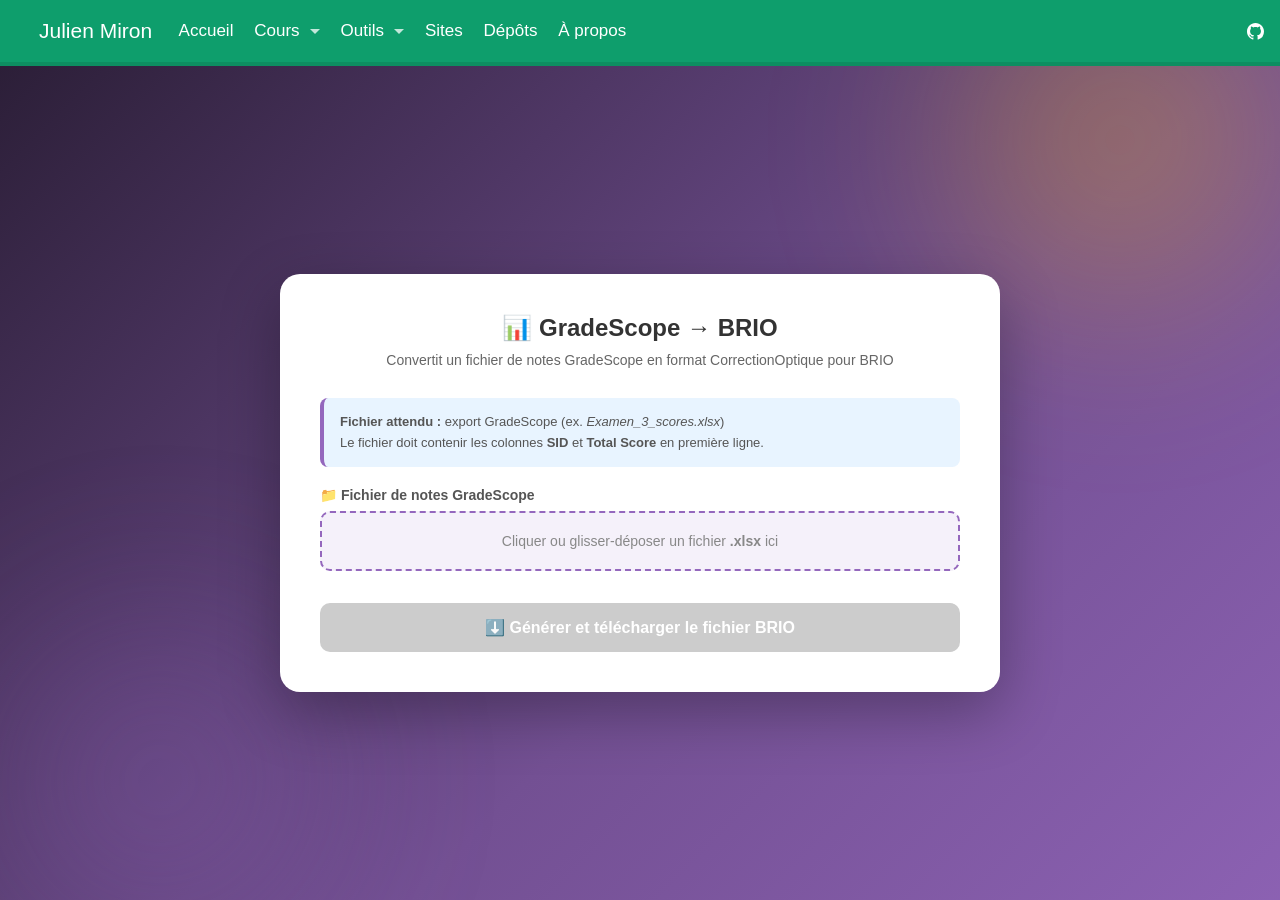
==== apps/GS-vers-Brio/index.html @ 80b16c40 "Add shared site navbar to applications" ====
<!DOCTYPE html>
<html lang="fr">
<head>
    <meta charset="UTF-8">
    <meta name="viewport" content="width=device-width, initial-scale=1.0">
    <title>GS vers BRIO — Convertisseur de notes</title>
    <script src="https://cdn.jsdelivr.net/npm/xlsx@0.18.5/dist/xlsx.full.min.js"></script>
    <link rel="stylesheet" href="../shared/site-navbar.css">
    <script src="../shared/site-navbar.js" defer></script>
    <style>
        :root {
            /* Couleurs alignées sur la palette de julienmiron.github.io (SitePerso) */
            --ulaval-red: #9467bd;
            --ulaval-red-dark: #735093;
            --ulaval-gold: #ffc103;
            --ulaval-gold-soft: #FFF3C4;
            --bg-light: #f6f7f9;
            --text-dark: #202124;
            --text-muted: #5f6368;
            --card-bg: #FFFFFF;
            --border-light: #d9d9d9;
            --shadow-sm: 0 1px 3px rgba(0,0,0,0.06);
            --shadow-md: 0 4px 16px rgba(0,0,0,0.08);
            --shadow-lg: 0 8px 30px rgba(0,0,0,0.12);
            --radius: 8px;
            --site-navbar-body-pad: 20px;
        }

        * {
            margin: 0;
            padding: 0;
            box-sizing: border-box;
        }

        @keyframes bgShift {
            0%   { background-position: 0% 50%; }
            50%  { background-position: 100% 50%; }
            100% { background-position: 0% 50%; }
        }

        body {
            font-family: Helvetica, Arial, sans-serif;
            background: linear-gradient(
                135deg,
                #281C33 0%,
                var(--ulaval-red-dark) 20%,
                var(--ulaval-red) 38%,
                #CA9460 52%,
                var(--ulaval-gold) 65%,
                #FFF3C4 80%,
                var(--ulaval-gold) 90%,
                var(--ulaval-red) 100%
            );
            background-size: 300% 300%;
            animation: bgShift 12s ease infinite;
            min-height: 100vh;
            display: flex;
            align-items: center;
            justify-content: center;
            padding: 20px;
            position: relative;
        }

        body::before,
        body::after {
            content: '';
            position: fixed;
            border-radius: 50%;
            filter: blur(80px);
            opacity: 0.35;
            pointer-events: none;
            z-index: 0;
        }

        body::before {
            width: 520px;
            height: 520px;
            background: radial-gradient(circle, var(--ulaval-gold) 0%, transparent 70%);
            top: -120px;
            right: -100px;
        }

        body::after {
            width: 480px;
            height: 480px;
            background: radial-gradient(circle, var(--ulaval-red) 0%, transparent 70%);
            bottom: -120px;
            left: -80px;
        }

        .container {
            position: relative;
            z-index: 1;
            background: white;
            border-radius: 20px;
            box-shadow: 0 20px 60px rgba(0, 0, 0, 0.3);
            padding: 40px;
            max-width: 720px;
            width: 100%;
        }

        h1 {
            color: #333;
            margin-bottom: 10px;
            font-size: 24px;
            text-align: center;
        }

        .subtitle {
            color: #666;
            text-align: center;
            margin-bottom: 30px;
            font-size: 14px;
        }

        .upload-section {
            margin-bottom: 24px;
        }

        label.field-label {
            display: block;
            color: #555;
            font-weight: 600;
            margin-bottom: 8px;
            font-size: 14px;
        }

        .file-drop {
            width: 100%;
            padding: 20px 16px;
            border: 2px dashed #9467bd;
            border-radius: 10px;
            background: #f5f1fa;
            cursor: pointer;
            transition: all 0.3s ease;
            text-align: center;
            color: #888;
            font-size: 14px;
            user-select: none;
        }

        .file-drop:hover,
        .file-drop.dragover {
            border-color: #735093;
            background: #ece2f4;
            color: #555;
        }

        .file-drop.has-file {
            border-color: #28a745;
            background: #f0fff4;
            color: #1a5c2a;
        }

        input[type="file"] {
            position: absolute;
            width: 0;
            height: 0;
            opacity: 0;
            overflow: hidden;
            pointer-events: none;
        }

        button {
            width: 100%;
            padding: 15px;
            background: linear-gradient(135deg, #281C33, #9467BD, #CFBBE1);
            color: white;
            border: none;
            border-radius: 10px;
            font-size: 16px;
            font-weight: 600;
            cursor: pointer;
            transition: all 0.3s ease;
            margin-top: 8px;
        }

        button:hover:not(:disabled) {
            transform: translateY(-2px);
            box-shadow: 0 10px 20px rgba(159, 18, 57, 0.4);
        }

        button:disabled {
            background: #ccc;
            cursor: not-allowed;
            transform: none;
            box-shadow: none;
        }

        .info-box {
            padding: 14px 16px;
            border-radius: 8px;
            margin-bottom: 20px;
            font-size: 13px;
            line-height: 1.6;
            border-left: 4px solid #9467bd;
            background: #e8f4ff;
            color: #555;
        }

        .info-box.success {
            background: #d4edda;
            border-left-color: #28a745;
            color: #1a5c2a;
        }

        .info-box.error {
            background: #f8d7da;
            border-left-color: #dc3545;
            color: #721c24;
        }

        .info-box.warning {
            background: #fff3cd;
            border-left-color: #ffc107;
            color: #856404;
        }

        #messageBox {
            display: none;
        }

        /* Preview table */
        .preview-section {
            margin-top: 24px;
            display: none;
        }

        .preview-section h3 {
            font-size: 14px;
            color: #555;
            font-weight: 600;
            margin-bottom: 10px;
        }

        .table-wrapper {
            max-height: 300px;
            overflow-y: auto;
            border: 1px solid var(--border-light);
            border-radius: 8px;
        }

        table {
            width: 100%;
            border-collapse: collapse;
            font-size: 13px;
        }

        thead th {
            position: sticky;
            top: 0;
            background: #ece2f4;
            color: #333;
            font-weight: 700;
            padding: 10px 14px;
            text-align: left;
            border-bottom: 2px solid #ddd;
        }

        tbody tr:nth-child(even) {
            background: #fafafa;
        }

        tbody td {
            padding: 8px 14px;
            border-bottom: 1px solid #eee;
            color: #444;
        }

        .count-badge {
            display: inline-block;
            background: #9467bd;
            color: white;
            font-size: 12px;
            font-weight: 700;
            border-radius: 20px;
            padding: 2px 10px;
            margin-left: 8px;
            vertical-align: middle;
        }
    </style>
</head>
<body>
    <div class="container">
        <h1>📊 GradeScope → BRIO</h1>
        <p class="subtitle">Convertit un fichier de notes GradeScope en format CorrectionOptique pour BRIO</p>

        <div class="info-box">
            <strong>Fichier attendu :</strong> export GradeScope (ex. <em>Examen_3_scores.xlsx</em>)<br>
            Le fichier doit contenir les colonnes <strong>SID</strong> et <strong>Total Score</strong> en première ligne.
        </div>

        <div class="upload-section">
            <label class="field-label" for="scoresFile">📁 Fichier de notes GradeScope</label>
            <div class="file-drop" id="fileDrop" role="button" tabindex="0" aria-label="Sélectionner un fichier Excel">
                Cliquer ou glisser-déposer un fichier <strong>.xlsx</strong> ici
            </div>
            <input type="file" id="scoresFile" accept=".xlsx,.xls,.csv">
        </div>

        <div id="messageBox" class="info-box"></div>

        <button id="downloadBtn" disabled>⬇️ Générer et télécharger le fichier BRIO</button>

        <div class="preview-section" id="previewSection">
            <h3>Aperçu <span class="count-badge" id="rowCount">0</span></h3>
            <div class="table-wrapper">
                <table>
                    <thead>
                        <tr>
                            <th>NUMÉRO D'IDENTIFICATION ÉTUDES</th>
                            <th>TOTAL DES POINTS ACQUIS</th>
                        </tr>
                    </thead>
                    <tbody id="previewBody"></tbody>
                </table>
            </div>
        </div>
    </div>

    <script>
        const fileDrop = document.getElementById('fileDrop');
        const scoresFileInput = document.getElementById('scoresFile');
        const downloadBtn = document.getElementById('downloadBtn');
        const messageBox = document.getElementById('messageBox');
        const previewSection = document.getElementById('previewSection');
        const previewBody = document.getElementById('previewBody');
        const rowCount = document.getElementById('rowCount');

        let extractedRows = []; // [{sid, score}, ...]

        // --- File drop zone ---
        fileDrop.addEventListener('click', () => scoresFileInput.click());
        fileDrop.addEventListener('keydown', e => {
            if (e.key === 'Enter' || e.key === ' ') scoresFileInput.click();
        });
        fileDrop.addEventListener('dragover', e => {
            e.preventDefault();
            fileDrop.classList.add('dragover');
        });
        fileDrop.addEventListener('dragleave', () => fileDrop.classList.remove('dragover'));
        fileDrop.addEventListener('drop', e => {
            e.preventDefault();
            fileDrop.classList.remove('dragover');
            const file = e.dataTransfer.files[0];
            if (file) processFile(file);
        });

        scoresFileInput.addEventListener('change', () => {
            if (scoresFileInput.files[0]) processFile(scoresFileInput.files[0]);
        });

        // --- Process uploaded file ---
        function processFile(file) {
            const name = file.name;
            showMessage('Lecture du fichier…', 'info');

            const reader = new FileReader();
            reader.onload = function(e) {
                try {
                    const data = new Uint8Array(e.target.result);
                    const wb = XLSX.read(data, { type: 'array' });
                    const ws = wb.Sheets[wb.SheetNames[0]];
                    const rows = XLSX.utils.sheet_to_json(ws, { header: 1, defval: '' });

                    if (rows.length < 2) {
                        showMessage('Le fichier semble vide ou ne contient pas assez de lignes.', 'error');
                        return;
                    }

                    // Find SID and Total Score column indices in header row
                    const header = rows[0].map(h => String(h).trim().toLowerCase());
                    const sidIdx = header.findIndex(h => h === 'sid');
                    const scoreIdx = header.findIndex(h => h === 'total score');

                    if (sidIdx === -1) {
                        showMessage('Colonne <strong>SID</strong> introuvable dans la première ligne du fichier.', 'error');
                        return;
                    }
                    if (scoreIdx === -1) {
                        showMessage('Colonne <strong>Total Score</strong> introuvable dans la première ligne du fichier.', 'error');
                        return;
                    }

                    // Extract data rows (skip header)
                    extractedRows = [];
                    for (let i = 1; i < rows.length; i++) {
                        const row = rows[i];
                        const sid = row[sidIdx];
                        const score = row[scoreIdx];
                        // Skip completely empty rows
                        if (sid === '' && score === '') continue;
                        extractedRows.push({ sid: sid, score: score });
                    }

                    if (extractedRows.length === 0) {
                        showMessage('Aucune donnée trouvée après la ligne d\'en-tête.', 'error');
                        return;
                    }

                    // Update UI
                    fileDrop.textContent = '✅ ' + name;
                    fileDrop.classList.add('has-file');
                    showMessage(
                        extractedRows.length + ' étudiant(s) chargé(s) — colonnes SID (col. ' + (sidIdx+1) + ') et Total Score (col. ' + (scoreIdx+1) + ') détectées.',
                        'success'
                    );
                    downloadBtn.disabled = false;
                    renderPreview();

                } catch (err) {
                    showMessage('Erreur lors de la lecture du fichier : ' + err.message, 'error');
                }
            };
            reader.readAsArrayBuffer(file);
        }

        // --- Render preview table ---
        function renderPreview() {
            previewBody.innerHTML = '';
            const maxRows = 50;
            const display = extractedRows.slice(0, maxRows);
            display.forEach(r => {
                const tr = document.createElement('tr');
                tr.innerHTML = '<td>' + escapeHtml(String(r.sid)) + '</td><td>' + escapeHtml(String(r.score)) + '</td>';
                previewBody.appendChild(tr);
            });
            rowCount.textContent = extractedRows.length;
            if (extractedRows.length > maxRows) {
                const tr = document.createElement('tr');
                tr.innerHTML = '<td colspan="2" style="color:#888;font-style:italic;text-align:center;">… ' + (extractedRows.length - maxRows) + ' lignes supplémentaires non affichées</td>';
                previewBody.appendChild(tr);
            }
            previewSection.style.display = 'block';
        }

        // --- Download button ---
        downloadBtn.addEventListener('click', () => {
            if (extractedRows.length === 0) return;

            // Build workbook with CorrectionOptique format
            const wb = XLSX.utils.book_new();

            const wsData = [
                ["NUMÉRO D'IDENTIFICATION ÉTUDES", "TOTAL DES POINTS ACQUIS"],
                ...extractedRows.map(r => [r.sid, r.score])
            ];

            const ws = XLSX.utils.aoa_to_sheet(wsData);

            // Set column widths
            ws['!cols'] = [{ wch: 38 }, { wch: 26 }];

            XLSX.utils.book_append_sheet(wb, ws, 'Notes');

            // Determine output filename based on input filename
            const inputName = scoresFileInput.files[0]
                ? scoresFileInput.files[0].name.replace(/\.[^.]+$/, '')
                : 'notes';
            const outputName = 'CorrectionOptique_' + inputName + '.xlsx';

            XLSX.writeFile(wb, outputName);
        });

        // --- Helpers ---
        function showMessage(html, type) {
            messageBox.innerHTML = html;
            messageBox.className = 'info-box ' + (type === 'info' ? '' : type);
            messageBox.style.display = 'block';
        }

        function escapeHtml(str) {
            return str
                .replace(/&/g, '&amp;')
                .replace(/</g, '&lt;')
                .replace(/>/g, '&gt;');
        }
    </script>
</body>
</html>
---- apps/shared/site-navbar.css ----
/* Navbar du site (voir _quarto.yml, section website.navbar), reproduite pour les
   apps autonomes qui ne chargent ni Bootstrap ni le JS de Quarto. Le balisage
   est injecté par site-navbar.js. Tout est préfixé par .site-navbar pour ne pas
   entrer en conflit avec les styles propres à chaque app. */
:root {
  --site-navbar-bg: #0E9E6C;
  --site-navbar-h: 66px;   /* 62 px de barre + 4 px de bande inférieure */
}

/* La barre est fixe (comme sur le site) : on réserve sa hauteur en haut de la page. */
body.has-site-navbar {
  padding-top: calc(var(--site-navbar-h) + var(--site-navbar-body-pad, 0px)) !important;
}

.site-navbar,
.site-navbar *,
.site-navbar *::before,
.site-navbar *::after {
  box-sizing: border-box;
}

.site-navbar {
  position: fixed;
  top: 0;
  left: 0;
  right: 0;
  z-index: 1030;
  min-height: var(--site-navbar-h);
  background: var(--site-navbar-bg);
  border-bottom: 4px solid #0d8e61;
  color: #fff;
  font-family: Helvetica, Arial, sans-serif;   /* hérité du body du site (styles.css) */
  font-size: 1rem;
  font-weight: 400;
  line-height: 1.5;
  text-align: left;
}

.site-navbar a {
  text-decoration: none;
}

.site-navbar ul {
  list-style: none;
  margin: 0;
  padding: 0;
}

.site-navbar .site-navbar-container {
  display: flex;
  flex-wrap: wrap;
  align-items: center;
  width: 100%;
  min-height: calc(var(--site-navbar-h) - 4px);
  padding: 0 .75rem 0 calc(1em + .75rem + 3px);
}

/* Logo + titre */
.site-navbar .site-navbar-brand-container {
  display: flex;
  align-items: center;
  min-width: 0;
  padding: .5em 1em .5em 0;
  margin-right: auto;
}

.site-navbar .site-navbar-brand {
  display: inline-flex;
  align-items: center;
  padding: .3125rem 0;
  color: #fff;
  font-size: 1.25rem;
  white-space: nowrap;
}

.site-navbar .site-navbar-brand:hover {
  color: rgb(252.66, 253.85, 254.31);
}

.site-navbar .site-navbar-logo-link {
  margin-right: 4px;
}

.site-navbar .site-navbar-logo {
  display: block;
  width: auto;
  height: auto;
  max-height: 24px;
  padding-right: 4px;
}

.site-navbar .site-navbar-title {
  font-size: 1.05em;
  line-height: 1.1em;
}

/* Liens de navigation */
.site-navbar .site-navbar-collapse {
  display: flex;
  align-items: center;
  align-self: stretch;
  flex-grow: 1;
  order: 8;
}

.site-navbar .site-navbar-nav {
  display: flex;
  flex-direction: row;
  align-self: stretch;
  margin-right: auto;
}

.site-navbar .site-nav-item {
  position: relative;
  display: flex;
  align-items: center;
  cursor: pointer;
}

.site-navbar .site-nav-link {
  display: flex;
  align-items: center;
  padding: .5rem .65rem;
  color: #fff;
  font-size: 1.0625rem;
  cursor: pointer;
}

.site-navbar .site-nav-link:hover,
.site-navbar .site-nav-link:focus-visible {
  color: rgba(252.66, 253.85, 254.31, .8);
}

.site-navbar .site-nav-link.active {
  color: rgb(252.66, 253.85, 254.31);
}

.site-navbar .site-dropdown-toggle::after {
  display: inline-block;
  margin-left: .6em;
  vertical-align: .175em;
  content: "";
  border-top: .3em solid;
  border-right: .3em solid transparent;
  border-bottom: 0;
  border-left: .3em solid transparent;
  opacity: .75;
}

/* Menus déroulants */
.site-navbar .site-dropdown-menu {
  display: none;
  position: absolute;
  top: 100%;
  left: 0;
  z-index: 1000;
  min-width: 220px;
  padding: .5rem 0;
  margin: 0;
  background: #fff;
  color: #222;
  font-size: .9rem;
  text-align: left;
  border: 1px solid rgba(0, 0, 0, .175);
  border-radius: 0 0 .25rem .25rem;
  box-shadow: 0 .5rem 1rem rgba(0, 0, 0, .15);
}

.site-navbar .site-nav-item.show > .site-dropdown-menu {
  display: block;
}

.site-navbar .site-dropdown-item {
  display: block;
  width: 100%;
  padding: .4rem .5rem;
  color: #202124;
  font-weight: 400;
  white-space: nowrap;
}

.site-navbar .site-dropdown-item:hover,
.site-navbar .site-dropdown-item:focus-visible {
  color: #202124;
  background-color: #f6f7f9;
}

.site-navbar .site-dropdown-item[aria-current="page"] {
  font-weight: 700;
}

/* Outils à droite */
.site-navbar .site-navbar-tools {
  display: flex;
  align-items: center;
  order: 900;
  margin-left: .5em;
}

.site-navbar .site-navbar-tool {
  display: inline-flex;
  align-items: center;
  padding: 0 .25rem;
  color: #fff;
  font-size: 1.0625rem;
}

.site-navbar .site-navbar-tool:hover {
  color: rgb(252.66, 253.85, 254.31);
}

.site-navbar .site-navbar-tool svg {
  width: 1em;
  height: 1em;
  fill: currentColor;
}

/* Bouton hamburger (petits écrans) */
.site-navbar .site-navbar-toggler {
  display: none;
  order: 4;
  padding: .25em 0;
  color: #fff;
  cursor: pointer;
}

.site-navbar .site-navbar-toggler svg {
  display: block;
  width: 1.5em;
  height: 1.5em;
  fill: none;
  stroke: #fff;
  stroke-width: 2;
  stroke-linecap: round;
}

@media (max-width: 991.98px) {
  .site-navbar .site-navbar-toggler {
    display: block;
  }

  .site-navbar .site-navbar-collapse {
    display: none;
    flex-basis: 100%;
    order: 1000;
    padding-bottom: .5em;
  }

  .site-navbar.open .site-navbar-collapse {
    display: block;
  }

  .site-navbar .site-navbar-nav {
    flex-direction: column;
  }

  .site-navbar .site-dropdown-menu {
    position: static;
    min-width: 0;
    background: transparent;
    border: 0;
    box-shadow: none;
    color: #fff;
  }

  .site-navbar .site-dropdown-item {
    padding-left: 1.5rem;
    color: #fff;
  }

  .site-navbar .site-dropdown-item:hover,
  .site-navbar .site-dropdown-item:focus-visible {
    color: rgba(252.66, 253.85, 254.31, .8);
    background: transparent;
  }
}

@media (max-width: 700px) {
  .site-navbar .site-navbar-brand {
    max-width: calc(100vw - 10rem);
    overflow: hidden;
    text-overflow: ellipsis;
    font-size: .95rem;
  }
}
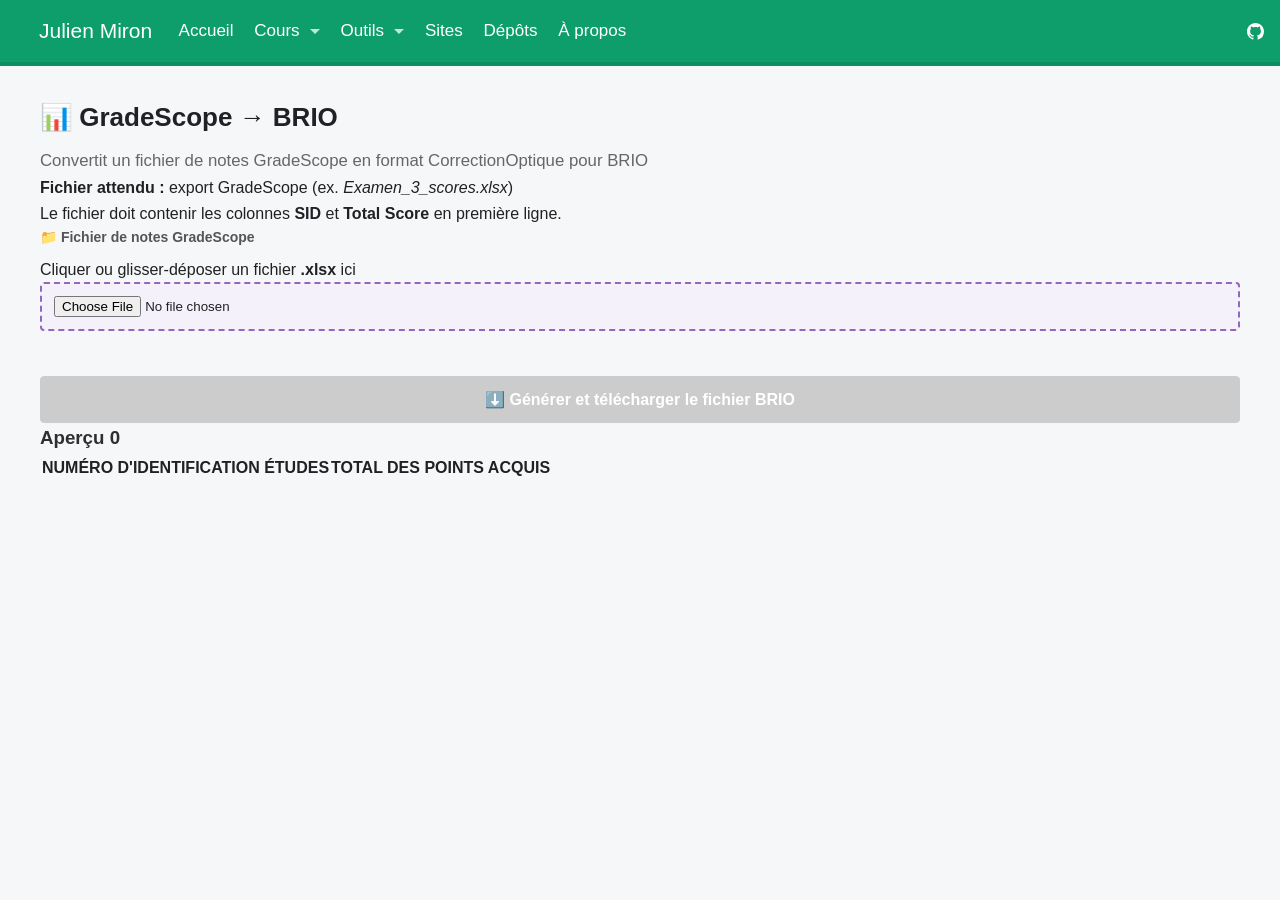
==== commit d5de9beb: "refactor: enhance UI and structure in Gradescope to Brio converter" ====
--- a/apps/GS-vers-Brio/index.html
+++ b/apps/GS-vers-Brio/index.html
@@ -3,280 +3,453 @@
 <head>
     <meta charset="UTF-8">
     <meta name="viewport" content="width=device-width, initial-scale=1.0">
-    <title>GS vers BRIO — Convertisseur de notes</title>
-    <script src="https://cdn.jsdelivr.net/npm/xlsx@0.18.5/dist/xlsx.full.min.js"></script>
+    <title>Gradescope vers Brio</title>
+    <link rel="icon" href="../../img/logo.png">
+    <link rel="stylesheet" href="../../styles.css">
+    <!-- Bibliothèques à version fixe, avec empreinte d'intégrité : le navigateur refuse tout script modifié -->
+    <script src="https://cdn.jsdelivr.net/npm/pdf-lib@1.17.1/dist/pdf-lib.min.js" integrity="sha384-weMABwrltA6jWR8DDe9Jp5blk+tZQh7ugpCsF3JwSA53WZM9/14PjS5LAJNHNjAI" crossorigin="anonymous"></script>
+    <script src="https://cdn.jsdelivr.net/npm/jszip@3.10.1/dist/jszip.min.js" integrity="sha384-+mbV2IY1Zk/X1p/nWllGySJSUN8uMs+gUAN10Or95UBH0fpj6GfKgPmgC5EXieXG" crossorigin="anonymous"></script>
+    <script src="https://cdn.jsdelivr.net/npm/xlsx@0.18.5/dist/xlsx.full.min.js" integrity="sha384-vtjasyidUo0kW94K5MXDXntzOJpQgBKXmE7e2Ga4LG0skTTLeBi97eFAXsqewJjw" crossorigin="anonymous"></script>
+    <script src="https://cdn.jsdelivr.net/npm/pdfjs-dist@3.11.174/build/pdf.min.js" integrity="sha384-/1qUCSGwTur9vjf/z9lmu/eCUYbpOTgSjmpbMQZ1/CtX2v/WcAIKqRv+U1DUCG6e" crossorigin="anonymous"></script>
     <link rel="stylesheet" href="../shared/site-navbar.css">
     <script src="../shared/site-navbar.js" defer></script>
     <style>
+
         :root {
-            /* Couleurs alignées sur la palette de julienmiron.github.io (SitePerso) */
-            --ulaval-red: #9467bd;
-            --ulaval-red-dark: #735093;
-            --ulaval-gold: #ffc103;
-            --ulaval-gold-soft: #FFF3C4;
-            --bg-light: #f6f7f9;
-            --text-dark: #202124;
-            --text-muted: #5f6368;
-            --card-bg: #FFFFFF;
-            --border-light: #d9d9d9;
-            --shadow-sm: 0 1px 3px rgba(0,0,0,0.06);
-            --shadow-md: 0 4px 16px rgba(0,0,0,0.08);
-            --shadow-lg: 0 8px 30px rgba(0,0,0,0.12);
-            --radius: 8px;
-            --site-navbar-body-pad: 20px;
-        }
-
+            /* ===== Couleurs : modifier ici pour changer toute la page ===== */
+
+            /* Couleur principale (violet de julienmiron.github.io) */
+            --color-primary: #9467bd;            /* boutons, bordure des champs (y compris les champs nombre des options) et de la zone de dépôt, icône « i », numéros d'étape, bande du guide et de l'en-tête, surtitre de l'en-tête, texte des étiquettes « obligatoire / optionnel », début de la barre de progression */
+            --color-primary-dark: #735093;       /* survol et focus des champs et de l'icône « i », zone de dépôt survolée, noms des locaux, titre du volet des colonnes, texte des badges « fichier », en-têtes du tableau NRC, fin de la barre de progression */
+            --color-primary-bg-subtle: #faf8fc;  /* fond du volet « Vérifier / choisir les colonnes » et du menu « Un dossier / Un fichier » */
+            --color-primary-bg: #f5f1fa;         /* fond des champs, de la zone de dépôt, des cartes de locaux, du bloc de placement manuel, des en-têtes du tableau NRC, début du dégradé de l'en-tête */
+            --color-primary-bg-hover: #ece2f4;   /* fond des champs et de la zone de dépôt au survol, en-têtes du tableau de placement manuel, fond des badges « fichier » */
+            --color-primary-border: #d9c9e8;     /* bordure des cartes de locaux, du volet des colonnes, du menu dossier/fichier, du bloc de placement manuel et de ses en-têtes */
+            --color-focus-ring: rgba(115, 80, 147, 0.2); /* halo autour d'un champ qui a le focus */
+
+            /* Barre du haut (vert de la barre de navigation du site) */
+
+            /* Fonds et surfaces */
+            --color-page-bg: #f6f7f9;            /* fond de la page, fin du dégradé de l'en-tête, fond des blocs de code et des étiquettes « obligatoire / optionnel » */
+            --color-surface: #ffffff;            /* fond des cartes d'étape, du guide, des infobulles (et leur pointe), milieu du dégradé de l'en-tête */
+            --color-on-primary: #ffffff;         /* texte sur fond coloré : barre du haut, boutons, barre de progression, icône « i », numéros d'étape */
+            --color-progress-track: #f0f0f0;     /* fond vide de la barre de progression */
+
+            /* Texte */
+            --color-text: #202124;               /* texte principal, titres, texte saisi dans les champs, infobulles, état des fichiers, contenu du volet des colonnes, messages d'état */
+            --color-text-secondary: #555555;     /* libellés des champs, titres des fichiers dans le volet des colonnes, titre du placement manuel */
+            --color-text-muted: #666666;         /* sous-titre, descriptions d'étape, textes d'aide, texte du guide, indication du volet des colonnes, capacités des locaux, texte sous la barre de progression, messages informatifs */
+            --color-text-faint: #888888;         /* texte d'invite de la zone de dépôt, note du menu dossier/fichier, effectifs et feuilles du tableau NRC, fichiers optionnels absents */
+
+            /* Bordures et séparateurs */
+            --color-border: #d9d9d9;             /* bordure des cartes d'étape, du guide, des étiquettes, des infobulles (et leur pointe), du champ « Autre local » */
+            --color-divider: #e4dced;            /* lignes de séparation des tableaux NRC et de placement manuel, sous le titre du volet des colonnes */
+            --color-disabled: #cccccc;           /* fond et bordure des boutons désactivés */
+
+            /* États */
+            --color-success: #28a745;            /* fichier trouvé (✅) dans l'état des fichiers */
+            --color-warning: #b26a00;            /* avertissements : fichiers ignorés ou en double, notes du déroulement Brio, détection du nom et du sigle */
+            --color-danger: #c62828;             /* fichier obligatoire manquant (❌), capacité de local à saisir, bouton × de retrait d'un local */
+            --color-danger-dark: #8e1b1b;        /* bouton × de retrait d'un local au survol */
+
+            /* Ombres */
+            --shadow-sm: 0 1px 3px rgba(0, 0, 0, 0.06);      /* cartes d'étape et guide */
+            --shadow-popover: 0 4px 16px rgba(0, 0, 0, 0.18); /* infobulles */
+
+            /* Couleurs d'impression des PDF générés (lues par le script, format #rrggbb) */
+            --pdf-text: #000000;                 /* texte imprimé : nom, NI, place et local sur la page couverture ; titre, en-têtes et lignes des listes de présence */
+            --pdf-header-bg: #d9d9d9;            /* fond de la ligne d'en-tête des listes de présence */
+            --pdf-row-alt-bg: #f2f2ff;           /* fond d'une ligne sur deux des listes de présence */
+            --pdf-checkbox-border: #000000;      /* contour des cases à cocher des listes de présence */
+            --pdf-checkbox-bg: #ffffff;          /* intérieur des cases à cocher des listes de présence */
+            --pdf-row-line: #cccccc;             /* lignes horizontales entre les étudiants des listes de présence */
+            --pdf-column-line: #999999;          /* lignes verticales entre les colonnes des listes de présence */
+            --pdf-table-border: #666666;         /* contour extérieur du tableau des listes de présence */
+
+            /* ===== Arrondis ===== */
+            --radius: 4px;      /* conteneurs, champs, boutons */
+            --radius-sm: 4px;   /* petits éléments : code, logo, petits champs */
+            --radius-pill: 999px; /* pastilles : badges, barre de progression */
+        }
         * {
             margin: 0;
             padding: 0;
             box-sizing: border-box;
         }
 
-        @keyframes bgShift {
-            0%   { background-position: 0% 50%; }
-            50%  { background-position: 100% 50%; }
-            100% { background-position: 0% 50%; }
-        }
-
         body {
             font-family: Helvetica, Arial, sans-serif;
-            background: linear-gradient(
-                135deg,
-                #281C33 0%,
-                var(--ulaval-red-dark) 20%,
-                var(--ulaval-red) 38%,
-                #CA9460 52%,
-                var(--ulaval-gold) 65%,
-                #FFF3C4 80%,
-                var(--ulaval-gold) 90%,
-                var(--ulaval-red) 100%
-            );
-            background-size: 300% 300%;
-            animation: bgShift 12s ease infinite;
+            color: var(--color-text);
+            line-height: 1.6;
+            background: var(--color-page-bg);
             min-height: 100vh;
+            padding: 0 20px 40px;
+        }
+
+        :root { --site-navbar-body-pad: 28px; }
+
+        .container {
+            background: transparent;
+            max-width: 1200px;
+            width: 100%;
+            margin: 0 auto;
+        }
+
+        h1 {
+            color: var(--color-text);
+            margin: 0.2rem 0 0.6rem;
+            font-size: 26px;
+        }
+
+        .subtitle {
+            color: var(--color-text-muted);
+            font-size: 1.05rem;
+            max-width: 70ch;
+            margin-bottom: 0;
+        }
+
+        .app-hero {
+            border-left: 6px solid var(--color-primary);
+            background: linear-gradient(90deg, var(--color-primary-bg) 0%, var(--color-surface) 55%, var(--color-page-bg) 100%);
+            padding: 1.3rem 1.5rem;
+            margin: 1rem 0 1.5rem;
+            border-radius: 0 var(--radius) var(--radius) 0;
+        }
+
+        .app-eyebrow {
+            text-transform: uppercase;
+            letter-spacing: 0.08em;
+            color: var(--color-primary);
+            font-size: 0.78rem;
+            font-weight: 700;
+            margin: 0 0 0.35rem;
+        }
+
+        .upload-section {
+            margin-bottom: 25px;
+        }
+
+        label {
+            display: block;
+            color: var(--color-text-secondary);
+            font-weight: 600;
+            margin-bottom: 8px;
+            font-size: 14px;
+        }
+
+        input[type="file"] {
+            width: 100%;
+            padding: 12px;
+            border: 2px dashed var(--color-primary);
+            border-radius: var(--radius);
+            background: var(--color-primary-bg);
+            cursor: pointer;
+            transition: all 0.3s ease;
+        }
+
+        input[type="file"]:hover {
+            border-color: var(--color-primary-dark);
+            background: var(--color-primary-bg-hover);
+        }
+
+        button {
+            width: 100%;
+            padding: 13px;
+            background: var(--color-primary);
+            color: var(--color-on-primary);
+            border: 1px solid var(--color-primary);
+            border-radius: var(--radius);
+            font-size: 16px;
+            font-weight: 700;
+            cursor: pointer;
+            transition: filter 0.15s ease;
+            margin-top: 20px;
+        }
+
+        button:hover:not(:disabled) {
+            filter: brightness(0.95);
+        }
+
+        button:disabled {
+            background: var(--color-disabled);
+            border-color: var(--color-disabled);
+            cursor: not-allowed;
+        }
+
+        .progress {
+            margin-top: 20px;
+            display: none;
+        }
+
+        .progress-bar {
+            width: 100%;
+            height: 30px;
+            background: var(--color-progress-track);
+            border-radius: var(--radius-pill);
+            overflow: hidden;
+            margin-bottom: 10px;
+        }
+
+        .progress-fill {
+            height: 100%;
+            background: linear-gradient(90deg, var(--color-primary) 0%, var(--color-primary-dark) 100%);
+            width: 0%;
+            transition: width 0.3s ease;
             display: flex;
             align-items: center;
             justify-content: center;
+            color: var(--color-on-primary);
+            font-weight: 600;
+            font-size: 12px;
+        }
+
+        .progress-text {
+            text-align: center;
+            color: var(--color-text-muted);
+            font-size: 14px;
+        }
+
+        select, input[type="text"], textarea {
+            width: 100%;
+            padding: 12px;
+            border: 2px solid var(--color-primary);
+            border-radius: var(--radius);
+            background: var(--color-primary-bg);
+            font-size: 14px;
+            color: var(--color-text);
+            transition: all 0.3s ease;
+            appearance: auto;
+        }
+
+        select:hover, input[type="text"]:hover, textarea:hover {
+            border-color: var(--color-primary-dark);
+            background: var(--color-primary-bg-hover);
+        }
+
+        select:focus, input[type="text"]:focus, textarea:focus {
+            outline: none;
+            border-color: var(--color-primary-dark);
+            box-shadow: 0 0 0 3px var(--color-focus-ring);
+        }
+
+        .hidden {
+            display: none;
+        }
+
+        .info-icon {
+            display: inline-flex;
+            align-items: center;
+            justify-content: center;
+            width: 20px;
+            height: 20px;
+            border-radius: 50%;
+            background: var(--color-primary);
+            color: var(--color-on-primary);
+            font-size: 13px;
+            font-weight: 700;
+            cursor: pointer;
+            margin-left: 6px;
+            vertical-align: middle;
+            position: relative;
+            user-select: none;
+            line-height: 1;
+        }
+
+        .info-icon:hover {
+            background: var(--color-primary-dark);
+        }
+
+        .info-bubble {
+            display: none;
+            position: absolute;
+            top: 30px;
+            left: 50%;
+            transform: translateX(-50%);
+            width: 300px;
+            background: var(--color-surface);
+            border: 1px solid var(--color-border);
+            border-radius: var(--radius);
+            box-shadow: var(--shadow-popover);
+            padding: 14px 16px;
+            font-size: 13px;
+            font-weight: 400;
+            color: var(--color-text);
+            line-height: 1.5;
+            z-index: 100;
+            text-align: left;
+        }
+
+        .info-bubble::before {
+            content: '';
+            position: absolute;
+            top: -7px;
+            left: 50%;
+            transform: translateX(-50%);
+            border-left: 7px solid transparent;
+            border-right: 7px solid transparent;
+            border-bottom: 7px solid var(--color-border);
+        }
+
+        .info-bubble::after {
+            content: '';
+            position: absolute;
+            top: -6px;
+            left: 50%;
+            transform: translateX(-50%);
+            border-left: 6px solid transparent;
+            border-right: 6px solid transparent;
+            border-bottom: 6px solid var(--color-surface);
+        }
+
+        .info-bubble.show {
+            display: block;
+        }
+
+        .subtitle {
+            display: block;
+        }
+
+        .intro-guide {
+            border: 1px solid var(--color-border);
+            border-left: 5px solid var(--color-primary);
+            border-radius: 0 var(--radius) var(--radius) 0;
+            background: var(--color-surface);
+            box-shadow: var(--shadow-sm);
+            margin-bottom: 25px;
+            overflow: hidden;
+        }
+
+        .intro-guide summary {
+            cursor: pointer;
+            padding: 14px 16px;
+            font-weight: 700;
+            color: var(--color-text);
+            list-style: none;
+        }
+
+        .intro-guide summary::-webkit-details-marker {
+            display: none;
+        }
+
+        .intro-guide-body {
+            padding: 0 18px 18px;
+            font-size: 13px;
+            color: var(--color-text-muted);
+            line-height: 1.6;
+        }
+
+        .intro-guide-body ol {
+            margin: 0 0 10px 18px;
+        }
+
+        .intro-guide-body li {
+            margin-bottom: 6px;
+        }
+
+        .intro-guide-body code {
+            background: var(--color-page-bg);
+            padding: 1px 5px;
+            border-radius: var(--radius-sm);
+            font-size: 12px;
+        }
+
+        .step-card {
+            border: 1px solid var(--color-border);
+            border-radius: var(--radius);
             padding: 20px;
-            position: relative;
-        }
-
-        body::before,
-        body::after {
-            content: '';
-            position: fixed;
+            margin-bottom: 22px;
+            background: var(--color-surface);
+            box-shadow: var(--shadow-sm);
+        }
+
+        .step-header {
+            display: flex;
+            align-items: center;
+            gap: 10px;
+            margin-bottom: 4px;
+        }
+
+        .step-badge {
+            flex-shrink: 0;
+            width: 26px;
+            height: 26px;
             border-radius: 50%;
-            filter: blur(80px);
-            opacity: 0.35;
-            pointer-events: none;
-            z-index: 0;
-        }
-
-        body::before {
-            width: 520px;
-            height: 520px;
-            background: radial-gradient(circle, var(--ulaval-gold) 0%, transparent 70%);
-            top: -120px;
-            right: -100px;
-        }
-
-        body::after {
-            width: 480px;
-            height: 480px;
-            background: radial-gradient(circle, var(--ulaval-red) 0%, transparent 70%);
-            bottom: -120px;
-            left: -80px;
-        }
-
-        .container {
-            position: relative;
-            z-index: 1;
-            background: white;
-            border-radius: 20px;
-            box-shadow: 0 20px 60px rgba(0, 0, 0, 0.3);
-            padding: 40px;
-            max-width: 720px;
-            width: 100%;
-        }
-
-        h1 {
-            color: #333;
-            margin-bottom: 10px;
-            font-size: 24px;
-            text-align: center;
-        }
-
-        .subtitle {
-            color: #666;
-            text-align: center;
-            margin-bottom: 30px;
-            font-size: 14px;
-        }
-
-        .upload-section {
-            margin-bottom: 24px;
-        }
-
-        label.field-label {
-            display: block;
-            color: #555;
-            font-weight: 600;
-            margin-bottom: 8px;
-            font-size: 14px;
-        }
-
-        .file-drop {
-            width: 100%;
-            padding: 20px 16px;
-            border: 2px dashed #9467bd;
-            border-radius: 10px;
-            background: #f5f1fa;
-            cursor: pointer;
-            transition: all 0.3s ease;
-            text-align: center;
-            color: #888;
-            font-size: 14px;
-            user-select: none;
-        }
-
-        .file-drop:hover,
-        .file-drop.dragover {
-            border-color: #735093;
-            background: #ece2f4;
-            color: #555;
-        }
-
-        .file-drop.has-file {
-            border-color: #28a745;
-            background: #f0fff4;
-            color: #1a5c2a;
-        }
-
-        input[type="file"] {
-            position: absolute;
-            width: 0;
-            height: 0;
-            opacity: 0;
-            overflow: hidden;
-            pointer-events: none;
-        }
-
-        button {
-            width: 100%;
-            padding: 15px;
-            background: linear-gradient(135deg, #281C33, #9467BD, #CFBBE1);
-            color: white;
-            border: none;
-            border-radius: 10px;
-            font-size: 16px;
-            font-weight: 600;
-            cursor: pointer;
-            transition: all 0.3s ease;
-            margin-top: 8px;
-        }
-
-        button:hover:not(:disabled) {
-            transform: translateY(-2px);
-            box-shadow: 0 10px 20px rgba(159, 18, 57, 0.4);
-        }
-
-        button:disabled {
-            background: #ccc;
-            cursor: not-allowed;
-            transform: none;
-            box-shadow: none;
-        }
-
-        .info-box {
-            padding: 14px 16px;
-            border-radius: 8px;
-            margin-bottom: 20px;
+            background: var(--color-primary);
+            color: var(--color-on-primary);
+            display: flex;
+            align-items: center;
+            justify-content: center;
             font-size: 13px;
+            font-weight: 700;
+            line-height: 1;
+        }
+
+        .step-title {
+            font-size: 17px;
+            font-weight: 700;
+            color: var(--color-text);
+        }
+
+        details.column-mapping { margin-top:12px; border:1px dashed var(--color-primary-border); border-radius:var(--radius); padding:0 14px; background:var(--color-primary-bg-subtle); }
+        details.column-mapping summary { cursor:pointer; padding:10px 0; font-weight:600; color:var(--color-primary-dark); font-size:13px; }
+        details.column-mapping summary .summary-hint { font-weight:normal; color:var(--color-text-muted); margin-left:6px; }
+        details.column-mapping[open] summary { border-bottom:1px solid var(--color-divider); margin-bottom:8px; }
+        details.column-mapping .mapping-block { margin-bottom:14px; }
+        details.column-mapping .mapping-title { font-size:13px; font-weight:600; color:var(--color-text-secondary); margin-bottom:4px; }
+        .pick-choice { width:auto; margin:0; padding:8px 14px; font-size:13px; }
+        .verification-list { font-size:14px; line-height:1.9; }
+        .verification-list p { margin:0; }
+        .verification-list .verification-total { margin-top:10px; padding-top:8px; border-top:1px solid var(--color-divider); }
+        .verification-list .verification-empty { color:var(--color-text-muted); font-size:13px; }
+        .room-cards { display:flex; flex-wrap:wrap; gap:10px; margin:12px 0; }
+        .room-card { display:flex; align-items:center; gap:12px; padding:10px 14px; border:1px solid var(--color-primary-border); background:var(--color-primary-bg); border-radius:var(--radius); }
+        .room-card-name { font-weight:700; color:var(--color-primary-dark); }
+        .room-card-capacity { font-size:12px; color:var(--color-text-muted); }
+        .room-card-capacity input { width:90px; padding:4px 6px; border:1px solid var(--color-danger); border-radius:var(--radius-sm); font-size:13px; }
+        .room-card-badge { font-size:11px; color:var(--color-primary-dark); background:var(--color-primary-bg-hover); border-radius:var(--radius-pill); padding:1px 7px; margin-left:4px; }
+        .room-card-remove { width:auto; margin:0; padding:0 6px; background:none; border:none; color:var(--color-danger); font-size:18px; line-height:1; cursor:pointer; box-shadow:none; }
+        .room-card-remove:hover { color:var(--color-danger-dark); background:none; transform:none; }
+        .room-add-row { display:flex; gap:8px; align-items:center; flex-wrap:wrap; margin-top:4px; }
+        .room-add-row select { flex:1; min-width:220px; width:auto; }
+        .room-add-row input[type="number"] { padding:12px; border:2px solid var(--color-primary); border-radius:var(--radius); background:var(--color-primary-bg); font-size:14px; }
+        .room-add-row input[type="text"] { width:170px; }
+        .room-add-row button { width:auto; margin:0; padding:12px 20px; }
+        .nrc-table { border-collapse:collapse; font-size:13px; margin-top:10px; }
+        .nrc-table th, .nrc-table td { padding:6px 12px; text-align:left; border-bottom:1px solid var(--color-divider); vertical-align:middle; }
+        .nrc-table th { background:var(--color-primary-bg); color:var(--color-primary-dark); }
+        .nrc-table td input[type="checkbox"] { width:16px; height:16px; margin:0; }
+        .nrc-table .nrc-count { color:var(--color-text-faint); font-weight:normal; margin-left:4px; }
+        .nrc-table .nrc-section { display:block; font-size:11px; color:var(--color-text-faint); }
+
+        .step-tag {
+            font-size: 11px;
+            font-weight: 700;
+            color: var(--color-primary);
+            background: var(--color-page-bg);
+            border: 1px solid var(--color-border);
+            padding: 2px 8px;
+            border-radius: var(--radius-pill);
+            margin-left: 2px;
+        }
+
+        .step-desc {
+            font-size: 13px;
+            color: var(--color-text-muted);
             line-height: 1.6;
-            border-left: 4px solid #9467bd;
-            background: #e8f4ff;
-            color: #555;
-        }
-
-        .info-box.success {
-            background: #d4edda;
-            border-left-color: #28a745;
-            color: #1a5c2a;
-        }
-
-        .info-box.error {
-            background: #f8d7da;
-            border-left-color: #dc3545;
-            color: #721c24;
-        }
-
-        .info-box.warning {
-            background: #fff3cd;
-            border-left-color: #ffc107;
-            color: #856404;
-        }
-
-        #messageBox {
-            display: none;
-        }
-
-        /* Preview table */
-        .preview-section {
-            margin-top: 24px;
-            display: none;
-        }
-
-        .preview-section h3 {
-            font-size: 14px;
-            color: #555;
-            font-weight: 600;
-            margin-bottom: 10px;
-        }
-
-        .table-wrapper {
-            max-height: 300px;
-            overflow-y: auto;
-            border: 1px solid var(--border-light);
-            border-radius: 8px;
-        }
-
-        table {
-            width: 100%;
-            border-collapse: collapse;
-            font-size: 13px;
-        }
-
-        thead th {
-            position: sticky;
-            top: 0;
-            background: #ece2f4;
-            color: #333;
-            font-weight: 700;
-            padding: 10px 14px;
-            text-align: left;
-            border-bottom: 2px solid #ddd;
-        }
-
-        tbody tr:nth-child(even) {
-            background: #fafafa;
-        }
-
-        tbody td {
-            padding: 8px 14px;
-            border-bottom: 1px solid #eee;
-            color: #444;
-        }
-
-        .count-badge {
-            display: inline-block;
-            background: #9467bd;
-            color: white;
+            margin: 6px 0 16px;
+        }
+
+        .field-help {
             font-size: 12px;
-            font-weight: 700;
-            border-radius: 20px;
-            padding: 2px 10px;
-            margin-left: 8px;
-            vertical-align: middle;
+            color: var(--color-text-muted);
+            margin-top: 4px;
+            line-height: 1.5;
+        }
+
+        .field-help code {
+            background: var(--color-page-bg);
+            padding: 1px 5px;
+            border-radius: var(--radius-sm);
         }
     </style>
 </head>
--- a/styles.css
+++ b/styles.css
@@ -0,0 +1,2705 @@
+/* Thème commun des sites de Julien Miron.
+   Base partagée mot pour mot entre SitePerso, STT-1000, STT-1900, STT-1920 et
+   STT-4300 : toute modification faite ici doit être recopiée dans les 5 dépôts.
+   Les ajouts spécifiques à un seul site sont isolés dans une section
+   « AJOUTS PROPRES À ... » en fin de fichier, quand elle existe. */
+:root {
+  /* ===== Couleurs du thème =====
+     Chaque couleur utilisée dans ce fichier est définie ici une seule fois.
+     Les transparences sont nommées couleur de base + « -a » + opacité en %
+     (ex. --blue-a18 = --blue à 18 %). Les mots-clés transparent et
+     currentColor restent écrits tels quels. */
+
+  /* Palette de base */
+  --ulaval-yellow: #ffc103;   /* jaune Université Laval : bande gauche des citations et encadrés (blockquote, .ae-box, .challenge-box, .plan-section-copy blockquote, .module-arc-card__product), fond des en-têtes de tableau des diapositives, accents jaunes des mini-illustrations */
+  --ink: #202124;             /* texte principal : corps de page, menus déroulants, titres des cartes, ressources et fiches, valeurs, étiquettes et puces */
+  --muted: #5f6368;           /* texte secondaire : textes d'introduction, sous-titres, descriptions de cartes, libellés, métadonnées, citations, légende des tableaux de rétroaction */
+  --line: #d9d9d9;            /* bordures : soulignement des h2, contour des cartes, fiches, puces, panneaux, étapes, tableaux (y compris des diapositives) et dépôts */
+  --surface: #ffffff;         /* fond blanc : page, cartes, fiches, panneaux, étapes, figures, dépôts, bandes blanches des mini-illustrations, milieu des dégradés d'en-tête */
+  --soft: #f6f7f9;            /* fond gris très pâle : survol des menus et de la table des matières, badges, étiquettes, puces de ressources, notes de parcours, métadonnées des jeux de données */
+  --teal: #007c89;            /* sarcelle : bande gauche des fiches d'aventure et de rétroaction IA, numéros de ces fiches, éléments des mini-illustrations, couvertures de lecture de remplacement */
+  --blue: #315f8c;            /* bleu : bouton secondaire, liens de source, bascules et notes de parcours, liens des dépôts, bande gauche du travail complété, éléments des mini-illustrations, couvertures de lecture */
+  --purple: #9467bd;          /* violet, couleur principale : liens, surtitres, numéros, boutons et liens d'action, bordures au survol des cartes, bande gauche des en-têtes, table des matières active, titres h1/h2 des diapositives */
+  --green: #0E9E6C;           /* vert de la barre de navigation (couleur réglée dans _quarto.yml) ; non utilisée dans ce fichier */
+  --on-color: #ffffff;        /* texte blanc sur fond coloré : boutons et liens d'action, numéros dans les pastilles, pastilles du panneau de ressources, texte des couvertures et logos de remplacement */
+  --heading: #2f2f2f;         /* titres h1, h2 et h3 des pages */
+
+  /* Diapositives (reveal.js) */
+  --slide-subheading: #515151;  /* titres h3 des diapositives (.reveal h3) */
+  --slide-table-head: #000000;  /* texte des en-têtes de tableau des diapositives (.reveal table th) */
+
+  /* Page d'accueil (reprises par --home-text, --home-muted et --home-line dans .home-page) */
+  --home-ink: #071a34;                  /* texte de la page d'accueil : titre, sigle de cours, boutons, liens du rail */
+  --home-ink-muted: #334155;            /* texte d'introduction de la page d'accueil (.home-lead) */
+  --home-ink-a18: rgba(7, 26, 52, .18); /* lignes séparant les liens du rail de la page d'accueil (.home-rail, .home-rail-link) */
+  --home-ink-a78: rgba(7, 26, 52, .78); /* contour des boutons de la page d'accueil (body.page-home .home-action et bouton secondaire) */
+
+  /* En-têtes de page */
+  --hero-start: #fff7f7;      /* début (gauche) du dégradé des en-têtes : .portal-hero, .module-banner, .resource-hero */
+  --hero-end: #f7fbfc;        /* fin (droite) du dégradé des en-têtes : .portal-hero, .module-banner, .resource-hero */
+
+  /* Fonds pâles des liens typés */
+  --link-adventure-bg: #e9f4f6;  /* liens d'aventure (.adventure-link) */
+  --link-exercise-bg: #eef5ec;   /* liens d'exercice (.exercise-link) */
+  --link-challenge-bg: #fff0ee;  /* liens de défi et de paquet (.challenge-link, .package-link) */
+  --link-data-bg: #edf3fb;       /* liens de données (.data-link) */
+  --link-plan-bg: #fff3d4;       /* liens de plan (.plan-link) et fond des icônes de ressource (.resource-icon) */
+  --link-summary-bg: #eaf7f7;    /* liens de résumé des fiches de rétroaction IA (.ai-feedback-card .summary-resource-link) */
+
+  /* Encadrés, cartes et panneaux */
+  --note-bg: #fff9e6;            /* fond jaune pâle : panneau rapide (.quick-panel), citations des plans (.plan-section-copy blockquote), encadrés .ae-box et .challenge-box */
+  --note-border: #f1d880;        /* contour du panneau rapide (.quick-panel) */
+  --brief-start: #f4fbfc;        /* début du dégradé de la fiche d'aventure (.adventure-brief) */
+  --completed-work-bg: #f8fbff;  /* fond du bloc de travail complété (.completed-work) */
+  --step-detail-bg: #fbfcfd;     /* fond du détail d'une étape (.step-detail) */
+  --phase-card-end: #f8fbfc;     /* fin (bas) du dégradé des cartes de phase (.phase-card) */
+  --path-open-border: #b8cbd9;   /* contour d'une carte de parcours ouverte (.path-card[open]) */
+  --sage-bg: #f2f8f1;            /* fond des puces de vérification de la maquette (.mini-product-checks span) */
+  --sage-pale: #f7fbf5;          /* fond du panneau de clôture (.closing-panel), de la navigation de rétroaction (.feedback-nav) et de l'en-tête du tableau de rétroaction (.feedback-table thead) */
+  --sage-line: #dce7dc;          /* contour des puces de vérification (.mini-product-checks span) et du panneau de clôture (.closing-panel) */
+  --sage-ink: #31784a;           /* icônes de vérification de la maquette (.mini-product-checks i) */
+  --sage-border: #b8cdb3;        /* bande gauche des citations de la demande de rétroaction (.feedback-request blockquote) */
+  --sage-focus: #496b3e;         /* contour de focus des liens de la navigation de rétroaction et du résumé de la demande (.feedback-nav a, .feedback-request summary) */
+
+  /* Maquette de produit */
+  --product-visual-bg: #f8fafb;  /* fond de base de l'illustration produit (.product-visual), sous les halos jaune et sarcelle */
+  --mockup-border: #cfd8dc;      /* contour du tableau de bord fictif (.mini-product-board) */
+  --mockup-toolbar: #f1f4f6;     /* barre d'outils de la maquette (.mini-product-toolbar) et première barre de l'illustration web (.visual-web span:nth-child(1)) */
+  --mockup-divider: #dde4e8;     /* trait sous la barre d'outils de la maquette (.mini-product-toolbar) */
+  --mockup-bar: #e6ebef;         /* fond des barres de progression fictives (.mini-bar) */
+
+  /* Mini-illustrations */
+  --visual-panel-start: #f7fafb; /* début du dégradé des panneaux d'illustration (.module-visual, .resource-mini-visual) */
+  --visual-panel-end: #eef6f7;   /* fin du dégradé des panneaux d'illustration (.module-visual, .resource-mini-visual) */
+  --visual-fill: #edf3f6;        /* rayures des illustrations de jointure, de tableau de bord et de soutien (.visual-join, .visual-dashboard span:nth-child(3), .support-mini::before) */
+  --visual-stroke: #cbd6dc;      /* axes des illustrations d'éthique et de prédiction (.visual-ethics span:nth-child(1), .visual-predict::before) */
+
+  /* Lectures */
+  --cover-frame-bg: #f2f5f7;     /* fond du cadre des couvertures de lecture (.reading-cover-frame) */
+  --cover-quarto: #30475e;       /* début du dégradé de la couverture de remplacement Quarto (.reading-cover-placeholder--quarto) */
+  --cover-github: #202124;       /* début du dégradé de la couverture de remplacement GitHub (.reading-cover-placeholder--github) */
+
+  /* Transparences */
+  --white-a72: rgba(255, 255, 255, .72); /* fond translucide du panneau de ressources (.resource-panel) et des couvertures en vedette (.featured-covers) */
+  --black-a04: rgba(0,0,0,.04);          /* ombre légère des cartes de portail, des cartes de ressources et de jeux de données, des cartes de parcours et des dépôts */
+  --ink-a05: rgba(32, 33, 36, .05);      /* ombre des cartes : jeux de données et paquets, fiches d'aventure, cartes de ressources et de principes, étapes, arcs et aperçus de module, phases, figures, lectures */
+  --ink-a08: rgba(32, 33, 36, .08);      /* contour des illustrations de nettoyage et de données (.visual-clean span, .data-mini) */
+  --ink-a10: rgba(32, 33, 36, .10);      /* ombre du tableau de bord fictif (.mini-product-board) */
+  --ink-a12: rgba(32, 33, 36, .12);      /* ombre des livres de l'illustration (.book-mini) */
+  --ink-a14: rgba(32, 33, 36, .14);      /* ombre des couvertures en vedette (.featured-covers img) */
+  --blue-a08: rgba(49, 95, 140, .08);    /* ombre d'une carte de parcours ouverte (.path-card[open]) */
+  --blue-a18: rgba(49, 95, 140, .18);    /* contour du panneau de ressources, des tuiles du tableau de bord illustré et des couvertures en vedette */
+  --blue-a20: rgba(49, 95, 140, .2);     /* contour de l'illustration de soutien (.support-mini::before) */
+  --blue-a22: rgba(49, 95, 140, .22);    /* contour du résultat d'une étape de parcours (.journey-step__output) */
+  --blue-a24: rgba(49, 95, 140, .24);    /* contour des blocs de l'illustration web (.visual-web span) */
+  --blue-a25: rgba(49, 95, 140, .25);    /* contour des tables de l'illustration de jointure (.visual-join span) */
+  --teal-a10: rgba(0, 124, 137, .1);     /* halo sarcelle de l'illustration produit (.product-visual) */
+  --teal-a16: rgba(0, 124, 137, .16);    /* bloc sarcelle de l'illustration web (.visual-web span:nth-child(4)) */
+  --teal-a18: rgba(0, 124, 137, .18);    /* table surlignée de l'illustration de jointure et tuile sarcelle du tableau de bord illustré */
+  --red-a035: rgba(227, 5, 19, .035);    /* rouge Université Laval à 3,5 % : survol des liens du rail de la page d'accueil (.home-rail-link) */
+  --red-a08: rgba(227, 5, 19, .08);      /* halo de l'illustration IA (.ai-mini::before) */
+  --red-a10: rgba(227, 5, 19, .1);       /* fond des icônes d'étape de parcours (.journey-step__icon) */
+  --red-a16: rgba(227, 5, 19, .16);      /* tuile rouge du tableau de bord illustré (.visual-dashboard span:nth-child(1)) */
+  --red-a18: rgba(227, 5, 19, .18);      /* diagonale de l'illustration d'éthique (.visual-ethics span:nth-child(1)) */
+  --yellow-a18: rgba(255, 193, 3, .18);  /* halo jaune de l'illustration produit (.product-visual) */
+  --yellow-a30: rgba(255, 193, 3, .3);   /* bloc jaune de l'illustration web (.visual-web span:nth-child(3)) */
+
+  /* ===== Arrondis ===== */
+  --radius: 8px;
+}
+
+*,
+*::before,
+*::after {
+  box-sizing: border-box;
+}
+
+html {
+  overflow-x: hidden;
+}
+
+body {
+  font-family: Helvetica, Arial, sans-serif;
+  color: var(--ink);
+  line-height: 1.6;
+  background: var(--surface);
+  overflow-x: hidden;
+}
+
+main,
+.content,
+#quarto-content,
+.page-columns,
+.column-body {
+  min-width: 0;
+}
+
+.navbar-brand {
+  min-width: 0;
+  max-width: min(34rem, calc(100vw - 24rem));
+  overflow: hidden;
+  text-overflow: ellipsis;
+  white-space: nowrap;
+}
+
+.navbar .dropdown-menu .dropdown-item {
+  color: var(--ink);
+}
+.navbar .dropdown-menu .dropdown-item:hover,
+.navbar .dropdown-menu .dropdown-item:focus {
+  color: var(--ink);
+  background-color: var(--soft);
+}
+
+h1, h2, h3 { color: var(--heading); letter-spacing: 0; }
+h1 { margin-top: 1rem; }
+h2 { margin-top: 2.2rem; border-bottom: 2px solid var(--line); padding-bottom: .25rem; }
+a { color: var(--purple); }
+
+.portal-hero {
+  border-left: 6px solid var(--purple);
+  background: linear-gradient(90deg, var(--hero-start) 0%, var(--surface) 55%, var(--hero-end) 100%);
+  padding: 1.4rem 1.6rem;
+  margin: 1rem 0 1.5rem;
+}
+.portal-hero h1 { margin: .2rem 0 .6rem; color: var(--ink); }
+.hero-lead { font-size: 1.12rem; max-width: 70ch; color: var(--muted); margin-bottom: 0; }
+.eyebrow, .card-kicker { text-transform: uppercase; letter-spacing: .08em; color: var(--purple); font-size: .78rem; margin: 0 0 .35rem; font-weight: 700; }
+
+.module-banner {
+  display: grid;
+  gap: .25rem;
+  border-left: 6px solid var(--purple);
+  background: linear-gradient(90deg, var(--hero-start) 0%, var(--surface) 60%, var(--hero-end) 100%);
+  color: var(--ink);
+  border-radius: var(--radius);
+  padding: 1rem 1.2rem;
+  margin: .75rem 0 1.2rem;
+}
+
+.module-banner-number {
+  margin: 0;
+  color: var(--purple);
+  font-size: .86rem;
+  font-weight: 700;
+  letter-spacing: .08em;
+  text-transform: uppercase;
+}
+
+.module-banner-subtitle {
+  margin: 0;
+  color: var(--muted);
+  font-size: 1.02rem;
+  line-height: 1.35;
+}
+
+.quick-panel {
+  background: var(--note-bg);
+  border: 1px solid var(--note-border);
+  border-radius: var(--radius);
+  padding: 1.2rem;
+  margin: 1.2rem 0;
+}
+.quick-panel h2 { border-bottom: 0; margin-top: 0; }
+
+.portal-grid {
+  display: grid;
+  grid-template-columns: repeat(auto-fit, minmax(230px, 1fr));
+  gap: 1rem;
+  margin: 1rem 0 1.5rem;
+}
+.module-grid { grid-template-columns: repeat(auto-fit, minmax(250px, 1fr)); }
+.portal-card {
+  border: 1px solid var(--line);
+  border-radius: var(--radius);
+  background: var(--surface);
+  padding: 1rem;
+  min-height: 9rem;
+  box-shadow: 0 1px 2px var(--black-a04);
+}
+.portal-card h3 { margin-top: 0; color: var(--ink); }
+.portal-card p:last-child { margin-bottom: 0; }
+
+.portal-button {
+  display: inline-block;
+  background: var(--purple);
+  color: var(--on-color) !important;
+  border-radius: 6px;
+  padding: .45rem .7rem;
+  margin: .25rem .35rem .25rem 0;
+  text-decoration: none;
+  font-weight: 700;
+}
+.portal-button.secondary { background: var(--blue); }
+.portal-button:hover { filter: brightness(.95); text-decoration: none; }
+
+.content-badge {
+  display: inline-block;
+  border: 1px solid var(--line);
+  border-radius: 999px;
+  padding: .12rem .45rem;
+  margin: .15rem .2rem .15rem 0;
+  font-size: .78rem;
+  color: var(--muted);
+  background: var(--soft);
+}
+
+.resource-link-grid,
+.catalog-grid,
+.package-grid {
+  display: grid;
+  grid-template-columns: repeat(auto-fit, minmax(260px, 1fr));
+  gap: 1rem;
+  margin: 1rem 0 1.5rem;
+}
+
+.catalog-grid > p,
+.package-grid > p {
+  display: contents;
+}
+
+.resource-link-card,
+.dataset-row,
+.dataset-card,
+.package-card {
+  display: grid;
+  grid-template-columns: 48px minmax(0, 1fr);
+  gap: .85rem;
+  align-items: center;
+  border: 1px solid var(--line);
+  border-radius: var(--radius);
+  background: var(--surface);
+  color: var(--ink);
+  padding: 1rem;
+  min-height: 7.25rem;
+  text-decoration: none;
+  box-shadow: 0 1px 2px var(--black-a04);
+}
+
+.resource-link-card:hover,
+.resource-link-card:focus,
+.dataset-row:hover,
+.dataset-row:focus,
+.dataset-card:hover,
+.dataset-card:focus,
+.package-card:hover,
+.package-card:focus {
+  border-color: var(--purple);
+  color: var(--ink);
+  text-decoration: none;
+  transform: translateY(-1px);
+}
+
+.dataset-card,
+.package-card {
+  box-shadow: 0 8px 22px var(--ink-a05);
+}
+
+.dataset-card {
+  align-items: start;
+  min-height: 8.25rem;
+}
+
+.resource-icon {
+  display: inline-flex;
+  align-items: center;
+  justify-content: center;
+  width: 44px;
+  height: 44px;
+  border-radius: 8px;
+  background: var(--link-plan-bg);
+  color: var(--purple);
+  font-size: 1.35rem;
+}
+
+.resource-title,
+.package-name {
+  display: block;
+  color: var(--ink);
+  font-weight: 700;
+  line-height: 1.2;
+}
+
+.dataset-module {
+  display: block;
+  margin-bottom: .2rem;
+  color: var(--muted);
+  font-size: .78rem;
+  font-weight: 700;
+  letter-spacing: 0;
+  text-transform: uppercase;
+}
+
+.resource-text,
+.package-role {
+  display: block;
+  color: var(--muted);
+  font-size: .92rem;
+  line-height: 1.35;
+  margin-top: .2rem;
+}
+
+.package-source {
+  display: block;
+  margin-top: .45rem;
+  color: var(--blue);
+  font-size: .78rem;
+  font-weight: 700;
+  letter-spacing: 0;
+  text-transform: uppercase;
+}
+
+.dataset-download-wrap {
+  margin: .75rem 0 1rem;
+}
+
+.dataset-download {
+  display: inline-flex;
+  align-items: center;
+  justify-content: center;
+  min-height: 2.35rem;
+  padding: .5rem .75rem;
+  border: 1px solid var(--purple);
+  border-radius: 7px;
+  background: var(--purple);
+  color: var(--on-color) !important;
+  font-weight: 700;
+  line-height: 1.1;
+  text-decoration: none;
+}
+
+.dataset-download:hover,
+.dataset-download:focus {
+  filter: brightness(.95);
+  text-decoration: none;
+}
+
+.tag-list {
+  display: flex;
+  flex-wrap: wrap;
+  gap: .45rem;
+  margin: .75rem 0 1.25rem;
+}
+
+.tag-list p {
+  display: flex;
+  flex-wrap: wrap;
+  gap: .45rem;
+  margin: 0;
+}
+
+.tag-list a {
+  display: inline-block;
+  border: 1px solid var(--line);
+  border-radius: 999px;
+  padding: .24rem .58rem;
+  background: var(--soft);
+  color: var(--ink);
+  text-decoration: none;
+  font-size: .88rem;
+}
+
+.tag-list a:hover,
+.tag-list a:focus {
+  border-color: var(--purple);
+  color: var(--purple);
+  text-decoration: none;
+}
+
+.module-quick-facts {
+  display: grid;
+  grid-template-columns: repeat(auto-fit, minmax(210px, 1fr));
+  gap: .8rem;
+  margin: 1.1rem 0 1.6rem;
+}
+
+.module-quick-facts.three-facts {
+  grid-template-columns: repeat(3, minmax(0, 1fr));
+}
+
+.module-readiness {
+  display: grid;
+  grid-template-columns: repeat(2, minmax(0, 1fr));
+  gap: 1rem;
+  margin: 1.25rem 0 1.75rem;
+}
+
+.module-readiness-card {
+  min-width: 0;
+  border: 1px solid var(--line);
+  border-radius: var(--radius);
+  background: var(--soft);
+  padding: 1rem 1.1rem;
+}
+
+.module-readiness-card h3 {
+  margin-top: 0;
+  margin-bottom: .45rem;
+  color: var(--ink);
+  font-size: 1.02rem;
+}
+
+.module-readiness-card p,
+.module-readiness-card ul {
+  margin-bottom: 0;
+}
+
+.module-readiness-card ul {
+  padding-left: 1.15rem;
+}
+
+.module-fact {
+  display: grid;
+  align-items: center;
+  min-height: 4.35rem;
+  border: 1px solid var(--line);
+  border-radius: var(--radius);
+  background: var(--surface);
+  padding: .75rem;
+}
+
+.module-fact p {
+  display: grid;
+  grid-template-columns: 38px minmax(0, 1fr);
+  gap: .65rem;
+  align-items: center;
+  min-width: 0;
+  margin: 0;
+}
+
+.module-fact > span:last-child,
+.module-fact p > span:last-child {
+  min-width: 0;
+}
+
+.module-fact .resource-icon {
+  width: 38px;
+  height: 38px;
+  font-size: 1.1rem;
+}
+
+.fact-label,
+.fact-value {
+  display: block;
+  line-height: 1.25;
+}
+
+.fact-label {
+  color: var(--muted);
+  font-size: .78rem;
+  font-weight: 700;
+  letter-spacing: 0;
+  text-transform: uppercase;
+}
+
+.fact-value {
+  margin-top: .2rem;
+  color: var(--ink);
+  font-size: .95rem;
+  font-weight: 700;
+  overflow-wrap: normal;
+  word-break: normal;
+}
+
+.adventure-brief,
+.completed-work {
+  border: 1px solid var(--line);
+  border-radius: var(--radius);
+  background: var(--surface);
+  box-shadow: 0 8px 22px var(--ink-a05);
+  padding: 1rem 1.1rem;
+  margin: 1.2rem 0 1.5rem;
+}
+
+.adventure-brief {
+  border-left: 5px solid var(--teal);
+  background: linear-gradient(90deg, var(--brief-start) 0%, var(--surface) 70%);
+}
+
+.completed-work {
+  border-left: 5px solid var(--blue);
+  background: var(--completed-work-bg);
+}
+
+.adventure-brief-title,
+.completed-work-title {
+  margin: 0 0 .75rem;
+  color: var(--ink);
+  font-size: 1.05rem;
+  font-weight: 700;
+  line-height: 1.25;
+}
+
+.adventure-brief-grid {
+  display: grid;
+  grid-template-columns: repeat(auto-fit, minmax(210px, 1fr));
+  gap: .75rem;
+}
+
+.adventure-brief-item {
+  display: grid;
+  gap: .15rem;
+  min-width: 0;
+}
+
+.adventure-brief-label {
+  color: var(--purple);
+  font-size: .76rem;
+  font-weight: 700;
+  letter-spacing: .06em;
+  line-height: 1.2;
+  text-transform: uppercase;
+}
+
+.adventure-brief-value {
+  color: var(--ink);
+  line-height: 1.35;
+  overflow-wrap: anywhere;
+}
+
+.completed-work ul {
+  margin-bottom: 0;
+}
+
+.module-product-showcase {
+  display: grid;
+  grid-template-columns: minmax(0, 1.05fr) minmax(280px, .95fr);
+  gap: 1rem;
+  align-items: stretch;
+  border: 1px solid var(--line);
+  border-radius: var(--radius);
+  background: var(--surface);
+  margin: 1rem 0 1.6rem;
+  overflow: hidden;
+}
+
+.product-copy {
+  padding: 1rem 1.15rem;
+}
+
+.showcase-kicker {
+  margin: 0 0 .35rem;
+  color: var(--purple);
+  font-size: .78rem;
+  font-weight: 700;
+  letter-spacing: .08em;
+  text-transform: uppercase;
+}
+
+.product-copy h3 {
+  margin: 0 0 .55rem;
+  color: var(--ink);
+}
+
+.product-copy p:last-child {
+  margin-bottom: 0;
+}
+
+.product-visual {
+  display: flex;
+  align-items: center;
+  justify-content: center;
+  min-height: 13rem;
+  background:
+    linear-gradient(135deg, var(--yellow-a18), var(--teal-a10)),
+    var(--product-visual-bg);
+  padding: 1rem;
+}
+
+.mini-product-board {
+  width: min(100%, 23rem);
+  border: 1px solid var(--mockup-border);
+  border-radius: var(--radius);
+  background: var(--surface);
+  box-shadow: 0 12px 26px var(--ink-a10);
+  overflow: hidden;
+}
+
+.mini-product-toolbar {
+  display: grid;
+  grid-template-columns: .55rem .55rem .55rem minmax(0, 1fr);
+  gap: .35rem;
+  align-items: center;
+  min-height: 2.35rem;
+  padding: .55rem .7rem;
+  background: var(--mockup-toolbar);
+  border-bottom: 1px solid var(--mockup-divider);
+}
+
+.mini-product-toolbar span {
+  width: .55rem;
+  height: .55rem;
+  border-radius: 50%;
+  background: var(--purple);
+}
+
+.mini-product-toolbar span:nth-child(2) { background: var(--ulaval-yellow); }
+.mini-product-toolbar span:nth-child(3) { background: var(--teal); }
+
+.mini-product-toolbar strong {
+  min-width: 0;
+  color: var(--ink);
+  font-size: .82rem;
+  line-height: 1.15;
+  overflow-wrap: anywhere;
+}
+
+.mini-product-bars {
+  display: grid;
+  gap: .55rem;
+  padding: .85rem .8rem .35rem;
+}
+
+.mini-bar-row {
+  display: grid;
+  grid-template-columns: minmax(6.5rem, .9fr) minmax(5rem, 1.1fr);
+  gap: .7rem;
+  align-items: center;
+  color: var(--muted);
+  font-size: .78rem;
+  line-height: 1.2;
+}
+
+.mini-bar {
+  display: block;
+  height: .55rem;
+  border-radius: 999px;
+  background: var(--mockup-bar);
+  overflow: hidden;
+}
+
+.mini-bar::after {
+  content: "";
+  display: block;
+  width: var(--bar-width);
+  height: 100%;
+  border-radius: inherit;
+  background: var(--blue);
+}
+
+.mini-product-checks {
+  display: flex;
+  flex-wrap: wrap;
+  gap: .4rem;
+  padding: .75rem .8rem .9rem;
+}
+
+.mini-product-checks span {
+  display: inline-flex;
+  align-items: center;
+  gap: .25rem;
+  border: 1px solid var(--sage-line);
+  border-radius: 999px;
+  padding: .2rem .5rem;
+  background: var(--sage-bg);
+  color: var(--ink);
+  font-size: .76rem;
+  line-height: 1.15;
+}
+
+.mini-product-checks i {
+  color: var(--sage-ink);
+}
+
+.path-grid {
+  display: grid;
+  gap: .85rem;
+  margin: 1rem 0 1.6rem;
+}
+
+.interactive-path {
+  grid-template-columns: 1fr;
+}
+
+.path-card {
+  border: 1px solid var(--line);
+  border-radius: var(--radius);
+  background: var(--surface);
+  box-shadow: 0 1px 2px var(--black-a04);
+  overflow: hidden;
+}
+
+.path-card[open] {
+  border-color: var(--path-open-border);
+  box-shadow: 0 10px 24px var(--blue-a08);
+}
+
+.ai-feedback-card {
+  border-left: 5px solid var(--teal);
+}
+
+.ai-feedback-card .path-number {
+  background: var(--teal);
+}
+
+.ai-feedback-card .summary-resource-link {
+  background: var(--link-summary-bg);
+}
+
+.path-card summary {
+  display: grid;
+  grid-template-columns: 2.15rem minmax(10rem, 1.1fr) minmax(12rem, 2fr) minmax(8rem, auto) minmax(5.5rem, auto);
+  gap: .7rem;
+  align-items: center;
+  padding: .85rem 1rem;
+  cursor: pointer;
+  list-style: none;
+}
+
+.path-card summary::-webkit-details-marker {
+  display: none;
+}
+
+.path-number {
+  display: inline-flex;
+  align-items: center;
+  justify-content: center;
+  width: 2rem;
+  height: 2rem;
+  border-radius: 50%;
+  background: var(--purple);
+  color: var(--on-color);
+  font-weight: 700;
+  line-height: 1;
+}
+
+.path-title {
+  color: var(--ink);
+  font-weight: 700;
+  line-height: 1.2;
+}
+
+.path-preview {
+  color: var(--muted);
+  font-size: .92rem;
+  line-height: 1.3;
+}
+
+.path-resource {
+  display: flex;
+  flex-wrap: wrap;
+  gap: .35rem;
+  justify-content: flex-end;
+}
+
+.path-toggle {
+  color: var(--blue);
+  font-size: .82rem;
+  font-weight: 700;
+  text-align: right;
+}
+
+.path-card[open] .closed-label,
+.path-card:not([open]) .open-label {
+  display: none;
+}
+
+.summary-resource-link,
+.path-note {
+  display: inline-flex;
+  align-items: center;
+  min-height: 1.75rem;
+  border: 1px solid var(--line);
+  border-radius: 999px;
+  padding: .2rem .55rem;
+  background: var(--soft);
+  color: var(--ink);
+  font-size: .8rem;
+  font-weight: 700;
+  line-height: 1.1;
+  text-decoration: none;
+  white-space: nowrap;
+}
+
+.summary-resource-link:hover,
+.summary-resource-link:focus {
+  border-color: var(--purple);
+  color: var(--purple);
+  text-decoration: none;
+}
+
+.plan-link { background: var(--link-plan-bg); }
+.adventure-link { background: var(--link-adventure-bg); }
+.exercise-link { background: var(--link-exercise-bg); }
+.challenge-link { background: var(--link-challenge-bg); }
+.data-link { background: var(--link-data-bg); }
+.package-link { background: var(--link-challenge-bg); }
+
+.step-detail {
+  border-top: 1px solid var(--line);
+  background: var(--step-detail-bg);
+  padding: .9rem 1rem 1rem 4rem;
+}
+
+.step-detail p {
+  margin: .35rem 0;
+}
+
+.plan-section-detail {
+  padding: 1rem 1.1rem 1.1rem 4rem;
+}
+
+.plan-section-copy {
+  display: grid;
+  gap: .55rem;
+  max-width: 78ch;
+}
+
+.plan-section-copy h3,
+.plan-section-copy h4,
+.plan-section-copy h5 {
+  margin: .15rem 0 .25rem;
+  border-bottom: 0;
+  padding-bottom: 0;
+  color: var(--ink);
+}
+
+.plan-section-copy h3 {
+  font-size: 1.05rem;
+}
+
+.plan-section-copy h4 {
+  font-size: .98rem;
+}
+
+.plan-section-copy p,
+.plan-section-copy ul,
+.plan-section-copy ol {
+  margin-top: 0;
+  margin-bottom: .45rem;
+}
+
+.plan-section-copy li > p {
+  margin-bottom: .25rem;
+}
+
+.plan-section-copy code {
+  overflow-wrap: anywhere;
+}
+
+.plan-section-copy blockquote {
+  margin: .35rem 0;
+  background: var(--note-bg);
+  border-left: 4px solid var(--ulaval-yellow);
+  border-radius: 0 var(--radius) var(--radius) 0;
+  padding: .65rem .8rem;
+}
+
+.step-label {
+  display: inline-block;
+  min-width: 5.5rem;
+  color: var(--muted);
+  font-size: .8rem;
+  font-weight: 700;
+  letter-spacing: 0;
+  text-transform: uppercase;
+}
+
+.ae-box,
+.challenge-box {
+  border-left: 4px solid var(--ulaval-yellow);
+  background: var(--note-bg);
+  border-radius: 0 var(--radius) var(--radius) 0;
+  padding: .75rem .9rem;
+  margin-top: .8rem;
+}
+
+.ae-title {
+  margin: 0;
+  color: var(--ink);
+  font-weight: 700;
+}
+
+.resource-list {
+  display: grid;
+  gap: .7rem;
+  margin: 1rem 0 1.6rem;
+}
+
+.resource-row {
+  display: grid;
+  grid-template-columns: 44px minmax(0, 1fr);
+  gap: .75rem;
+  align-items: center;
+  border: 1px solid var(--line);
+  border-radius: var(--radius);
+  background: var(--surface);
+  color: var(--ink);
+  padding: .8rem;
+  text-decoration: none;
+}
+
+.resource-row:hover,
+.resource-row:focus {
+  border-color: var(--purple);
+  color: var(--ink);
+  text-decoration: none;
+  transform: translateY(-1px);
+}
+
+.resource-row-title,
+.resource-row-text {
+  display: block;
+}
+
+.resource-row-title {
+  color: var(--ink);
+  font-weight: 700;
+  line-height: 1.2;
+}
+
+.resource-row-text {
+  margin-top: .15rem;
+  color: var(--muted);
+  font-size: .9rem;
+  line-height: 1.35;
+}
+
+.module-resource-panel {
+  display: grid;
+  grid-template-columns: repeat(2, minmax(0, 1fr));
+  gap: 1rem;
+  margin: 1rem 0 1.6rem;
+}
+
+.module-resource-section {
+  border: 1px solid var(--line);
+  border-radius: var(--radius);
+  background: var(--surface);
+  padding: 1rem;
+}
+
+.module-resource-section h3 {
+  margin: 0 0 .75rem;
+  color: var(--ink);
+}
+
+.module-chip-list {
+  display: flex;
+  flex-wrap: wrap;
+  gap: .45rem;
+}
+
+.module-resource-chip {
+  display: inline-flex;
+  align-items: center;
+  gap: .4rem;
+  min-height: 2rem;
+  max-width: 100%;
+  border: 1px solid var(--line);
+  border-radius: 999px;
+  background: var(--soft);
+  color: var(--ink);
+  padding: .28rem .58rem .28rem .36rem;
+  font-size: .88rem;
+  font-weight: 700;
+  line-height: 1.15;
+  text-decoration: none;
+}
+
+.module-resource-chip:hover,
+.module-resource-chip:focus {
+  border-color: var(--purple);
+  color: var(--purple);
+  text-decoration: none;
+}
+
+.module-resource-chip span:last-child {
+  min-width: 0;
+  overflow-wrap: anywhere;
+}
+
+.chip-icon {
+  display: inline-flex;
+  align-items: center;
+  justify-content: center;
+  flex: 0 0 auto;
+  width: 1.45rem;
+  height: 1.45rem;
+  border-radius: 50%;
+  background: var(--surface);
+  color: var(--purple);
+  font-size: .86rem;
+}
+
+.closing-panel {
+  display: grid;
+  grid-template-columns: 44px minmax(0, 1fr);
+  gap: .9rem;
+  align-items: start;
+  border: 1px solid var(--sage-line);
+  border-radius: var(--radius);
+  background: var(--sage-pale);
+  padding: 1rem;
+  margin: 1rem 0 1.6rem;
+}
+
+.closing-panel h3 {
+  margin: 0 0 .45rem;
+  color: var(--ink);
+}
+
+.closing-panel p {
+  margin-top: 0;
+}
+
+.closing-panel ul {
+  margin-bottom: 0;
+}
+
+.resource-page {
+  display: grid;
+  gap: 2rem;
+}
+
+body.page-resource #title-block-header {
+  display: none !important;
+}
+
+.resource-hero {
+  display: grid;
+  grid-template-columns: minmax(0, 1.3fr) minmax(260px, .7fr);
+  gap: 1.25rem;
+  align-items: stretch;
+  border-left: 6px solid var(--purple);
+  border-radius: var(--radius);
+  background: linear-gradient(90deg, var(--hero-start) 0%, var(--surface) 58%, var(--hero-end) 100%);
+  padding: 1.35rem;
+  margin: 1rem 0 .2rem;
+}
+
+.resource-hero h1 {
+  margin: .15rem 0 .55rem;
+  color: var(--ink);
+}
+
+.resource-hero p {
+  max-width: 76ch;
+}
+
+.resource-actions {
+  display: flex;
+  flex-wrap: wrap;
+  gap: .45rem;
+  margin-top: 1rem;
+}
+
+.home-action {
+  display: inline-flex;
+  align-items: center;
+  justify-content: center;
+  min-height: 2.35rem;
+  border: 1px solid var(--purple);
+  border-radius: 7px;
+  background: var(--purple);
+  color: var(--ink);
+  padding: .45rem .75rem;
+  font-weight: 700;
+  line-height: 1.1;
+  text-decoration: none;
+}
+
+.home-action:hover,
+.home-action:focus {
+  border-color: var(--purple);
+  color: var(--purple);
+  text-decoration: none;
+}
+
+.home-action--primary {
+  border-color: var(--purple);
+  background: var(--purple);
+  color: var(--on-color) !important;
+}
+
+.home-action--primary:hover,
+.home-action--primary:focus {
+  color: var(--on-color) !important;
+  filter: brightness(.95);
+}
+
+.resource-panel {
+  display: grid;
+  gap: .65rem;
+  align-content: center;
+  border: 1px solid var(--blue-a18);
+  border-radius: var(--radius);
+  background: var(--white-a72);
+  padding: .85rem;
+}
+
+.resource-panel div {
+  display: grid;
+  grid-template-columns: max-content minmax(0, 1fr);
+  gap: .55rem;
+  align-items: center;
+}
+
+.resource-panel span {
+  display: inline-flex;
+  align-items: center;
+  justify-content: center;
+  min-width: 2.25rem;
+  height: 2.25rem;
+  padding-inline: .55rem;
+  border-radius: 999px;
+  background: var(--purple);
+  color: var(--on-color);
+  font-weight: 700;
+  white-space: nowrap;
+}
+
+.resource-panel p {
+  margin: 0;
+  color: var(--ink);
+  font-weight: 700;
+  line-height: 1.25;
+}
+
+.resource-section {
+  display: grid;
+  gap: .95rem;
+}
+
+.resource-section__header h2 {
+  margin-top: 0;
+}
+
+.resource-section__header p {
+  max-width: 76ch;
+  margin-bottom: 0;
+  color: var(--muted);
+}
+
+.resource-hub-grid,
+.principle-grid,
+.course-flow,
+.role-grid,
+.reading-map,
+.dataset-showcase-grid {
+  display: grid;
+  grid-template-columns: repeat(auto-fit, minmax(245px, 1fr));
+  gap: 1rem;
+}
+
+.resource-hub-card,
+.principle-card,
+.flow-card,
+.role-card,
+.resource-compact,
+.reading-map article {
+  border: 1px solid var(--line);
+  border-radius: var(--radius);
+  background: var(--surface);
+  padding: 1rem;
+  box-shadow: 0 8px 22px var(--ink-a05);
+}
+
+.resource-hub-card h3,
+.principle-card h3,
+.flow-card h3,
+.role-card h3,
+.resource-compact h3,
+.reading-map h3 {
+  margin: 0 0 .45rem;
+  color: var(--ink);
+}
+
+.resource-hub-card p,
+.principle-card p,
+.flow-card p,
+.role-card p,
+.resource-compact p,
+.reading-map p {
+  margin-top: 0;
+  color: var(--muted);
+}
+
+.resource-hub-card p:last-child,
+.principle-card p:last-child,
+.flow-card p:last-child,
+.role-card p:last-child,
+.resource-compact p:last-child,
+.reading-map p:last-child {
+  margin-bottom: 0;
+}
+
+.resource-link-list {
+  display: grid;
+  gap: .55rem;
+  margin-top: .85rem;
+}
+
+.resource-link-list a {
+  display: grid;
+  gap: .1rem;
+  border: 1px solid var(--line);
+  border-radius: 7px;
+  background: var(--soft);
+  color: var(--ink);
+  padding: .65rem .7rem;
+  text-decoration: none;
+}
+
+.resource-link-list a:hover,
+.resource-link-list a:focus {
+  border-color: var(--purple);
+  color: var(--ink);
+  text-decoration: none;
+}
+
+.resource-link-list span:first-child {
+  font-weight: 700;
+}
+
+.resource-link-list span:last-child {
+  color: var(--muted);
+  font-size: .88rem;
+  line-height: 1.3;
+}
+
+.resource-split {
+  grid-template-columns: minmax(0, 1fr) minmax(260px, .85fr);
+  align-items: start;
+}
+
+.resource-compact-list {
+  display: grid;
+  gap: .85rem;
+}
+
+.book-list {
+  grid-template-columns: repeat(auto-fit, minmax(260px, 1fr));
+}
+
+.resource-compact a {
+  font-weight: 700;
+}
+
+.flow-number {
+  display: inline-flex;
+  align-items: center;
+  justify-content: center;
+  width: 2rem;
+  height: 2rem;
+  border-radius: 50%;
+  background: var(--purple);
+  color: var(--on-color);
+  font-weight: 700;
+  margin-bottom: .65rem;
+}
+
+.start-progress-panel {
+  grid-template-columns: repeat(2, minmax(0, 1fr));
+}
+
+.start-progress-panel div {
+  min-width: 0;
+}
+
+.journey-map,
+.module-arc-grid,
+.phase-track {
+  display: grid;
+  gap: 1rem;
+}
+
+.journey-map {
+  grid-template-columns: repeat(6, minmax(150px, 1fr));
+}
+
+.journey-step {
+  position: relative;
+  display: grid;
+  grid-template-rows: auto auto auto 1fr auto;
+  gap: .55rem;
+  min-height: 16rem;
+  border: 1px solid var(--line);
+  border-radius: var(--radius);
+  background: var(--surface);
+  padding: 1rem;
+  box-shadow: 0 8px 22px var(--ink-a05);
+}
+
+.journey-step::after {
+  content: "";
+  position: absolute;
+  top: 2.15rem;
+  right: -.58rem;
+  width: .9rem;
+  height: .9rem;
+  border-top: 2px solid var(--purple);
+  border-right: 2px solid var(--purple);
+  background: var(--surface);
+  transform: rotate(45deg);
+  z-index: 1;
+}
+
+.journey-step:last-child::after {
+  display: none;
+}
+
+.journey-step__number,
+.module-arc-card__stage,
+.phase-card > span {
+  color: var(--purple);
+  font-size: .76rem;
+  font-weight: 700;
+  letter-spacing: .08em;
+  text-transform: uppercase;
+}
+
+.journey-step__icon {
+  display: inline-flex;
+  align-items: center;
+  justify-content: center;
+  width: 2.4rem;
+  height: 2.4rem;
+  border-radius: 50%;
+  background: var(--red-a10);
+  color: var(--purple);
+  font-size: 1.15rem;
+}
+
+.journey-step h3,
+.phase-card h3 {
+  margin: 0;
+  color: var(--ink);
+}
+
+.journey-step p,
+.phase-card p {
+  margin: 0;
+  color: var(--muted);
+  font-size: .94rem;
+  line-height: 1.4;
+}
+
+.journey-step__output {
+  align-self: end;
+  display: inline-flex;
+  width: fit-content;
+  border: 1px solid var(--blue-a22);
+  border-radius: 999px;
+  background: var(--soft);
+  color: var(--blue);
+  padding: .2rem .55rem;
+  font-size: .78rem;
+  font-weight: 700;
+  line-height: 1.2;
+}
+
+.start-principle-card {
+  border-top: 4px solid var(--purple);
+}
+
+.module-arc-grid {
+  grid-template-columns: repeat(auto-fit, minmax(260px, 1fr));
+}
+
+.module-arc-card {
+  display: grid;
+  grid-template-columns: 2.65rem minmax(0, 1fr);
+  gap: .75rem;
+  min-height: 12.5rem;
+  border: 1px solid var(--line);
+  border-radius: var(--radius);
+  background: var(--surface);
+  color: var(--ink);
+  padding: 1rem;
+  text-decoration: none;
+  box-shadow: 0 8px 22px var(--ink-a05);
+}
+
+.module-arc-card:hover,
+.module-arc-card:focus {
+  border-color: var(--purple);
+  color: var(--ink);
+  text-decoration: none;
+  transform: translateY(-1px);
+}
+
+.module-arc-card__number {
+  display: inline-flex;
+  align-items: center;
+  justify-content: center;
+  width: 2.35rem;
+  height: 2.35rem;
+  border-radius: 50%;
+  background: var(--purple);
+  color: var(--on-color);
+  font-weight: 700;
+  line-height: 1;
+}
+
+.module-arc-card__body {
+  display: grid;
+  gap: .35rem;
+  min-width: 0;
+}
+
+.module-arc-card__title {
+  color: var(--ink);
+  font-size: 1.02rem;
+  font-weight: 700;
+  line-height: 1.2;
+}
+
+.module-arc-card__text {
+  color: var(--muted);
+  font-size: .92rem;
+  line-height: 1.35;
+}
+
+.module-arc-card__product {
+  align-self: end;
+  border-left: 3px solid var(--ulaval-yellow);
+  color: var(--ink);
+  font-size: .86rem;
+  font-weight: 700;
+  line-height: 1.25;
+  margin-top: .25rem;
+  padding-left: .55rem;
+}
+
+.phase-track {
+  grid-template-columns: repeat(4, minmax(180px, 1fr));
+}
+
+.phase-card {
+  display: grid;
+  gap: .45rem;
+  border: 1px solid var(--line);
+  border-radius: var(--radius);
+  background: linear-gradient(180deg, var(--surface) 0%, var(--phase-card-end) 100%);
+  padding: 1rem;
+  box-shadow: 0 8px 22px var(--ink-a05);
+}
+
+.clean-steps {
+  margin-bottom: 0;
+}
+
+.compact-hub {
+  grid-template-columns: repeat(auto-fit, minmax(230px, 1fr));
+}
+
+.path-note {
+  color: var(--blue);
+}
+
+.dataset-card h2,
+.package-card h2 {
+  margin: 0 0 .4rem;
+  border-bottom: 0;
+  padding-bottom: 0;
+  font-size: 1.05rem;
+}
+
+.dataset-meta,
+.dataset-actions,
+.package-actions {
+  display: flex;
+  flex-wrap: wrap;
+  gap: .45rem;
+  align-items: center;
+  margin-top: .7rem;
+}
+
+.dataset-meta span,
+.package-actions span {
+  display: inline-flex;
+  border: 1px solid var(--line);
+  border-radius: 999px;
+  background: var(--soft);
+  color: var(--muted);
+  padding: .18rem .5rem;
+  font-size: .78rem;
+  font-weight: 700;
+  line-height: 1.1;
+}
+
+.dataset-card .dataset-download,
+.package-card .dataset-download {
+  margin-top: .4rem;
+}
+
+.dt-container,
+.dataTables_wrapper {
+  margin: .8rem 0 1rem;
+}
+
+.home-page {
+  --home-bg: var(--surface);
+  --home-bg-deep: var(--surface);
+  --home-text: var(--home-ink);
+  --home-muted: var(--home-ink-muted);
+  --home-line: var(--home-ink-a18);
+  display: block;
+  gap: 0;
+  /* Pleine largeur mesurée en JS (voir index.qmd) plutôt que calc(50% - 50vw) :
+     cette dernière suppose que #quarto-document-content est centré dans la
+     fenêtre, ce qui est faux dès que la barre latérale des catégories
+     (#quarto-margin-sidebar) est affichée (≥768px) — le contenu est alors
+     décalé vers la gauche et le calcul en vw rogne le texte sous overflow-x:hidden. */
+  margin-left: calc(-1 * var(--home-bleed-left, 0px));
+  margin-right: calc(-1 * var(--home-bleed-right, 0px));
+  color: var(--home-text);
+  background: var(--home-bg);
+}
+
+body.page-home {
+  background: var(--surface);
+}
+
+body.page-home #title-block-header {
+  display: none !important;
+}
+
+body.page-home #quarto-document-content {
+  margin-top: 0 !important;
+  margin-bottom: 0 !important;
+  padding-top: 0 !important;
+}
+
+body.page-home #quarto-content {
+  grid-template-rows: [content-top] auto [content-bottom] 0 [page-bottom] !important;
+}
+
+.home-hero {
+  position: relative;
+  display: block;
+  grid-template-columns: none;
+  gap: 0;
+  align-items: normal;
+  min-height: calc(100svh - 62px);
+  margin: 0;
+  overflow: hidden;
+  background: var(--surface);
+}
+
+.home-hero__inner {
+  display: grid;
+  grid-template-columns: minmax(0, .92fr) minmax(500px, 1.08fr);
+  grid-template-rows: minmax(0, 1fr) auto;
+  column-gap: clamp(3rem, 5vw, 6rem);
+  align-items: center;
+  width: min(92vw, 1560px);
+  min-height: calc(100svh - 62px);
+  margin-inline: auto;
+  padding: clamp(2.8rem, 6vh, 5.5rem) 0 1.5rem;
+}
+
+.home-hero-copy {
+  display: block;
+  align-self: center;
+  align-content: normal;
+  border: 0;
+  border-radius: 0;
+  background: none;
+  padding: 1rem 0 1.5rem;
+}
+
+.home-title {
+  display: grid;
+  gap: .7rem;
+  max-width: 11ch;
+  margin: 0;
+  color: var(--home-text);
+  font-size: clamp(3.2rem, 4.3vw, 5.3rem);
+  font-weight: 760;
+  letter-spacing: -.045em;
+  line-height: 1.02;
+}
+
+.home-course-code {
+  color: var(--home-text);
+  font-size: clamp(1.55rem, 2.15vw, 2.45rem);
+  font-weight: 520;
+  letter-spacing: .015em;
+  line-height: 1;
+}
+
+.home-lead {
+  max-width: 38rem;
+  margin: 1.8rem 0 0;
+  color: var(--home-muted);
+  font-size: clamp(1.04rem, 1.35vw, 1.34rem);
+  line-height: 1.6;
+}
+
+.home-actions {
+  display: flex;
+  flex-wrap: wrap;
+  gap: .9rem;
+  margin-top: 2.15rem;
+}
+
+body.page-home .home-action {
+  display: inline-flex;
+  gap: 1.8rem;
+  justify-content: space-between;
+  min-width: min(18.25rem, 100%);
+  min-height: 4.15rem;
+  border: 1px solid var(--home-ink-a78);
+  border-radius: 0;
+  background: transparent;
+  color: var(--home-text);
+  padding: .95rem 1.3rem;
+  font-size: 1rem;
+  font-weight: 700;
+  transition: background-color .2s ease, border-color .2s ease, color .2s ease, transform .2s ease;
+}
+
+body.page-home .home-action svg,
+.home-rail-link svg {
+  flex: 0 0 auto;
+  width: 1.45rem;
+  height: 1.45rem;
+  fill: none;
+  stroke: currentColor;
+  stroke-width: 1.8;
+  stroke-linecap: round;
+  stroke-linejoin: round;
+}
+
+body.page-home .home-action--primary {
+  border-color: var(--purple);
+  background: var(--purple);
+  color: var(--on-color) !important;
+}
+
+body.page-home .home-action--secondary {
+  border-color: var(--home-ink-a78);
+  color: var(--home-text) !important;
+}
+
+body.page-home .home-action:hover,
+body.page-home .home-action:focus-visible {
+  border-color: var(--purple);
+  color: var(--purple) !important;
+  text-decoration: none;
+  transform: translateY(-2px);
+}
+
+body.page-home .home-action--primary:hover,
+body.page-home .home-action--primary:focus-visible {
+  border-color: var(--home-text);
+  background: var(--home-text);
+  color: var(--on-color) !important;
+  filter: none;
+}
+
+.home-visual {
+  position: relative;
+  display: grid;
+  grid-template-columns: 1fr;
+  gap: 0;
+  place-items: center;
+  align-self: center;
+  min-height: 0;
+  min-width: 0;
+  border: 0;
+  border-radius: 0;
+  background: none;
+  padding: 0 0 0 1rem;
+  overflow: visible;
+}
+
+.home-visual::before {
+  content: "";
+  position: absolute;
+  top: 3%;
+  bottom: 4%;
+  left: calc(clamp(3rem, 5vw, 6rem) / -2);
+  width: 2px;
+  background: var(--purple);
+}
+
+.home-visual::after {
+  content: "";
+  position: absolute;
+  top: 49%;
+  left: calc(clamp(3rem, 5vw, 6rem) / -2 - 6px);
+  width: 14px;
+  height: 14px;
+  border: 2px solid var(--purple);
+  border-radius: 50%;
+  background: var(--home-bg);
+}
+
+.home-visual img {
+  display: block;
+  width: min(100%, 760px);
+  height: auto;
+}
+
+.home-rail {
+  grid-column: 1 / -1;
+  display: grid;
+  grid-template-columns: repeat(4, minmax(0, 1fr));
+  width: 100%;
+  border-top: 1px solid var(--home-line);
+}
+
+.home-rail-link {
+  position: relative;
+  display: flex;
+  gap: 1rem;
+  align-items: center;
+  justify-content: space-between;
+  min-width: 0;
+  border-right: 1px solid var(--home-line);
+  color: var(--home-text);
+  padding: 1.15rem clamp(1rem, 2vw, 2rem) .95rem;
+  font-size: 1rem;
+  text-decoration: none;
+  transition: color .2s ease, background-color .2s ease;
+}
+
+.home-rail-link:last-child {
+  border-right: 0;
+  padding-right: 5rem;
+}
+
+.home-rail-link:last-child::after {
+  right: 5rem;
+}
+
+.home-rail-link::after {
+  content: "";
+  position: absolute;
+  right: clamp(1rem, 2vw, 2rem);
+  bottom: .55rem;
+  left: clamp(1rem, 2vw, 2rem);
+  height: 2px;
+  background: var(--purple);
+  transform: scaleX(.86);
+  transform-origin: left;
+  transition: transform .2s ease, background-color .2s ease;
+}
+
+.home-rail-link:hover,
+.home-rail-link:focus-visible {
+  background: var(--red-a035);
+  color: var(--purple);
+  text-decoration: none;
+}
+
+.home-rail-link:hover::after,
+.home-rail-link:focus-visible::after {
+  background: var(--purple);
+  transform: scaleX(1);
+}
+
+@media (max-width: 1100px) {
+  .home-hero__inner {
+    grid-template-columns: minmax(0, .86fr) minmax(430px, 1.14fr);
+    column-gap: 3rem;
+    width: min(94vw, 1000px);
+  }
+
+  .home-title {
+    font-size: clamp(2.7rem, 5vw, 4rem);
+  }
+
+  .home-visual::before {
+    left: -1.5rem;
+  }
+
+  .home-visual::after {
+    left: calc(-1.5rem - 6px);
+  }
+}
+
+@media (max-width: 860px) {
+  .home-hero,
+  .home-hero__inner {
+    min-height: auto;
+  }
+
+  .home-hero__inner {
+    grid-template-columns: 1fr;
+    grid-template-rows: auto auto auto;
+    gap: 2.4rem;
+    width: min(90vw, 46rem);
+    padding: 3.5rem 0 1rem;
+  }
+
+  .home-hero-copy {
+    padding: 0;
+  }
+
+  .home-title {
+    max-width: 12ch;
+    font-size: clamp(3rem, 8vw, 4.7rem);
+  }
+
+  .home-visual {
+    padding: 0;
+  }
+
+  .home-visual::before,
+  .home-visual::after {
+    display: none;
+  }
+
+  .home-rail {
+    grid-template-columns: repeat(2, minmax(0, 1fr));
+  }
+
+  .home-rail-link:nth-child(2) {
+    border-right: 0;
+  }
+
+  .home-rail-link:nth-child(-n + 2) {
+    border-bottom: 1px solid var(--home-line);
+  }
+}
+
+.module-overview-grid {
+  display: grid;
+  grid-template-columns: repeat(auto-fit, minmax(280px, 1fr));
+  gap: 1rem;
+}
+
+.module-overview-card {
+  display: grid;
+  grid-template-rows: auto auto auto 1fr;
+  gap: .65rem;
+  min-height: 18rem;
+  border: 1px solid var(--line);
+  border-radius: var(--radius);
+  background: var(--surface);
+  color: var(--ink);
+  padding: 1rem;
+  text-decoration: none;
+  box-shadow: 0 8px 22px var(--ink-a05);
+}
+
+.module-overview-card:hover,
+.module-overview-card:focus {
+  border-color: var(--purple);
+  color: var(--ink);
+  text-decoration: none;
+  transform: translateY(-1px);
+}
+
+.module-overview-number {
+  display: inline-flex;
+  align-items: center;
+  justify-content: center;
+  width: 2.35rem;
+  height: 2.35rem;
+  border-radius: 50%;
+  background: var(--purple);
+  color: var(--on-color);
+  font-weight: 700;
+  line-height: 1;
+}
+
+.module-overview-title {
+  color: var(--ink);
+  font-size: 1.08rem;
+  font-weight: 700;
+  line-height: 1.2;
+}
+
+.module-overview-text {
+  color: var(--muted);
+  font-size: .94rem;
+  line-height: 1.35;
+}
+
+.module-visual {
+  position: relative;
+  display: block;
+  min-height: 7rem;
+  margin-top: .2rem;
+  border-radius: var(--radius);
+  background: linear-gradient(135deg, var(--visual-panel-start), var(--visual-panel-end));
+  overflow: hidden;
+}
+
+.visual-dots span,
+.visual-scatterline span {
+  position: absolute;
+  width: .7rem;
+  height: .7rem;
+  border-radius: 50%;
+  background: var(--purple);
+}
+
+.visual-dots span:nth-child(1) { left: 18%; top: 58%; }
+.visual-dots span:nth-child(2) { left: 30%; top: 40%; background: var(--blue); }
+.visual-dots span:nth-child(3) { left: 48%; top: 50%; background: var(--teal); }
+.visual-dots span:nth-child(4) { left: 66%; top: 28%; background: var(--ulaval-yellow); }
+.visual-dots span:nth-child(5) { left: 78%; top: 38%; }
+
+.visual-git::before,
+.visual-git::after {
+  content: "";
+  position: absolute;
+  height: 3px;
+  background: var(--blue);
+  left: 20%;
+  right: 20%;
+  top: 50%;
+}
+
+.visual-git::after {
+  width: 32%;
+  right: auto;
+  top: 36%;
+  transform: rotate(-22deg);
+  transform-origin: left center;
+}
+
+.visual-git span {
+  position: absolute;
+  width: 1rem;
+  height: 1rem;
+  border-radius: 50%;
+  background: var(--purple);
+}
+
+.visual-git span:nth-child(1) { left: 17%; top: 43%; }
+.visual-git span:nth-child(2) { left: 43%; top: 43%; background: var(--teal); }
+.visual-git span:nth-child(3) { right: 17%; top: 43%; background: var(--blue); }
+.visual-git span:nth-child(4) { left: 55%; top: 18%; background: var(--ulaval-yellow); }
+
+.visual-bars {
+  display: grid;
+  grid-template-columns: repeat(4, 1fr);
+  gap: .45rem;
+  align-items: end;
+  padding: .8rem;
+}
+
+.visual-bars span {
+  display: block;
+  border-radius: 6px 6px 0 0;
+  background: var(--blue);
+}
+
+.visual-bars span:nth-child(1) { height: 35%; background: var(--teal); }
+.visual-bars span:nth-child(2) { height: 72%; }
+.visual-bars span:nth-child(3) { height: 52%; background: var(--purple); }
+.visual-bars span:nth-child(4) { height: 88%; background: var(--ulaval-yellow); }
+
+.visual-clean {
+  display: grid;
+  gap: .55rem;
+  align-content: center;
+  padding: 1rem;
+}
+
+.visual-clean span {
+  display: block;
+  height: 1.1rem;
+  border-radius: 999px;
+  background: linear-gradient(90deg, var(--purple) 0 18%, var(--surface) 18% 24%, var(--blue) 24% 58%, var(--surface) 58% 64%, var(--teal) 64% 100%);
+  border: 1px solid var(--ink-a08);
+}
+
+.visual-clean span:nth-child(2) { opacity: .8; transform: translateX(1rem); }
+.visual-clean span:nth-child(3) { opacity: .65; transform: translateX(.35rem); }
+
+.visual-scatterline::before {
+  content: "";
+  position: absolute;
+  left: 16%;
+  right: 12%;
+  top: 58%;
+  height: 3px;
+  background: var(--teal);
+  transform: rotate(-18deg);
+  transform-origin: left center;
+}
+
+.visual-scatterline span:nth-child(1) { left: 18%; top: 60%; }
+.visual-scatterline span:nth-child(2) { left: 34%; top: 48%; background: var(--blue); }
+.visual-scatterline span:nth-child(3) { left: 48%; top: 55%; background: var(--ulaval-yellow); }
+.visual-scatterline span:nth-child(4) { left: 64%; top: 34%; background: var(--teal); }
+.visual-scatterline span:nth-child(5) { left: 80%; top: 30%; }
+
+.visual-join {
+  display: grid;
+  grid-template-columns: 1fr .5fr 1fr;
+  gap: .45rem;
+  align-items: center;
+  padding: 1rem;
+}
+
+.visual-join span:nth-child(1),
+.visual-join span:nth-child(3) {
+  height: 4.6rem;
+  border: 1px solid var(--blue-a25);
+  border-radius: 7px;
+  background: repeating-linear-gradient(to bottom, var(--surface), var(--surface) .7rem, var(--visual-fill) .7rem, var(--visual-fill) 1.4rem);
+}
+
+.visual-join span:nth-child(2) {
+  height: 3px;
+  background: var(--purple);
+}
+
+.visual-join span:nth-child(4) {
+  position: absolute;
+  left: 44%;
+  top: 31%;
+  width: 12%;
+  height: 38%;
+  border-radius: 999px;
+  background: var(--teal-a18);
+}
+
+.visual-ethics {
+  display: grid;
+  grid-template-columns: 1fr .65fr;
+  gap: .8rem;
+  align-items: end;
+  padding: 1rem;
+}
+
+.visual-ethics span:nth-child(1) {
+  height: 4.5rem;
+  border-left: 2px solid var(--visual-stroke);
+  border-bottom: 2px solid var(--visual-stroke);
+  background: linear-gradient(135deg, transparent 45%, var(--red-a18) 45% 55%, transparent 55%);
+}
+
+.visual-ethics span:nth-child(2) {
+  height: 4.8rem;
+  clip-path: polygon(50% 0, 90% 18%, 82% 76%, 50% 100%, 18% 76%, 10% 18%);
+  background: var(--blue);
+}
+
+.visual-ethics span:nth-child(3) {
+  display: none;
+}
+
+.visual-web span {
+  position: absolute;
+  border-radius: 7px;
+  background: var(--surface);
+  border: 1px solid var(--blue-a24);
+}
+
+.visual-web span:nth-child(1) { left: 12%; top: 16%; width: 76%; height: 1.4rem; background: var(--mockup-toolbar); }
+.visual-web span:nth-child(2) { left: 18%; top: 44%; width: 22%; height: 2.4rem; }
+.visual-web span:nth-child(3) { left: 42%; top: 44%; width: 22%; height: 2.4rem; background: var(--yellow-a30); }
+.visual-web span:nth-child(4) { left: 66%; top: 44%; width: 16%; height: 2.4rem; background: var(--teal-a16); }
+
+.visual-predict::before {
+  content: "";
+  position: absolute;
+  inset: 1rem;
+  border-left: 2px solid var(--visual-stroke);
+  border-bottom: 2px solid var(--visual-stroke);
+}
+
+.visual-predict span {
+  position: absolute;
+  width: .75rem;
+  height: .75rem;
+  border-radius: 50%;
+  background: var(--blue);
+}
+
+.visual-predict span:nth-child(1) { left: 24%; top: 58%; }
+.visual-predict span:nth-child(2) { left: 42%; top: 44%; background: var(--teal); }
+.visual-predict span:nth-child(3) { left: 60%; top: 36%; background: var(--purple); }
+.visual-predict span:nth-child(4) { left: 76%; top: 28%; background: var(--ulaval-yellow); }
+
+.visual-dashboard {
+  display: grid;
+  grid-template-columns: 1fr 1fr;
+  gap: .5rem;
+  padding: .85rem;
+}
+
+.visual-dashboard span {
+  border-radius: 7px;
+  background: var(--surface);
+  border: 1px solid var(--blue-a18);
+}
+
+.visual-dashboard span:nth-child(1) { background: linear-gradient(135deg, var(--red-a16), var(--surface)); }
+.visual-dashboard span:nth-child(2) { background: linear-gradient(135deg, var(--teal-a18), var(--surface)); }
+.visual-dashboard span:nth-child(3) { grid-column: 1 / -1; background: repeating-linear-gradient(to right, var(--surface), var(--surface) 1.2rem, var(--visual-fill) 1.2rem, var(--visual-fill) 2.4rem); }
+
+.workflow-figure {
+  margin: .2rem 0 1rem;
+  border: 1px solid var(--line);
+  border-radius: var(--radius);
+  background: var(--surface);
+  padding: .8rem;
+  box-shadow: 0 8px 22px var(--ink-a05);
+}
+
+.workflow-figure img {
+  display: block;
+  width: 100%;
+  height: auto;
+}
+
+.featured-covers {
+  display: grid;
+  grid-template-columns: repeat(3, minmax(0, 1fr));
+  gap: .7rem;
+  align-items: end;
+  justify-items: center;
+  border: 1px solid var(--blue-a18);
+  border-radius: var(--radius);
+  background: var(--white-a72);
+  padding: .85rem;
+}
+
+.featured-covers img {
+  width: 100%;
+  max-width: 8rem;
+  aspect-ratio: 2 / 3;
+  object-fit: cover;
+  border-radius: 6px;
+  box-shadow: 0 10px 22px var(--ink-a14);
+}
+
+.reading-grid {
+  display: grid;
+  grid-template-columns: repeat(auto-fit, minmax(320px, 1fr));
+  gap: 1rem;
+}
+
+.reading-card {
+  display: grid;
+  grid-template-columns: 112px minmax(0, 1fr);
+  gap: 1rem;
+  border: 1px solid var(--line);
+  border-radius: var(--radius);
+  background: var(--surface);
+  padding: 1rem;
+  box-shadow: 0 8px 22px var(--ink-a05);
+}
+
+.reading-cover-frame {
+  display: flex;
+  align-items: center;
+  justify-content: center;
+  align-self: start;
+  min-height: 9.5rem;
+  border-radius: 7px;
+  background: var(--cover-frame-bg);
+  overflow: hidden;
+}
+
+.reading-cover-frame img {
+  width: 100%;
+  height: 100%;
+  aspect-ratio: 2 / 3;
+  object-fit: cover;
+}
+
+.reading-cover-frame--contain {
+  background: var(--surface);
+}
+
+.reading-cover-frame--contain img {
+  height: auto;
+  aspect-ratio: auto;
+  object-fit: contain;
+}
+
+.reading-cover-placeholder {
+  background: linear-gradient(135deg, var(--blue), var(--teal));
+  color: var(--on-color);
+  font-weight: 700;
+  text-align: center;
+  line-height: 1.15;
+  padding: .7rem;
+}
+
+.reading-cover-placeholder--guide {
+  background: linear-gradient(135deg, var(--purple), var(--blue));
+}
+
+.reading-cover-placeholder--quarto {
+  background: linear-gradient(135deg, var(--cover-quarto), var(--teal));
+}
+
+.reading-cover-placeholder--github {
+  background: linear-gradient(135deg, var(--cover-github), var(--blue));
+}
+
+.reading-card h3 {
+  margin: .15rem 0 .45rem;
+  color: var(--ink);
+}
+
+.reading-card p {
+  color: var(--muted);
+}
+
+.reading-source {
+  margin: 0;
+  color: var(--purple) !important;
+  font-size: .78rem;
+  font-weight: 700;
+  letter-spacing: .06em;
+  text-transform: uppercase;
+}
+
+.reading-actions a {
+  display: inline-flex;
+  align-items: center;
+  justify-content: center;
+  min-height: 2.1rem;
+  border: 1px solid var(--purple);
+  border-radius: 7px;
+  background: var(--purple);
+  color: var(--on-color) !important;
+  padding: .35rem .65rem;
+  font-weight: 700;
+  text-decoration: none;
+}
+
+.reading-actions a:hover,
+.reading-actions a:focus {
+  filter: brightness(.95);
+  text-decoration: none;
+}
+
+.resource-hub-card--visual {
+  display: grid;
+  gap: .7rem;
+}
+
+.resource-mini-visual {
+  min-height: 5.5rem;
+  border-radius: var(--radius);
+  background: linear-gradient(135deg, var(--visual-panel-start), var(--visual-panel-end));
+  position: relative;
+  overflow: hidden;
+}
+
+.book-mini::before,
+.book-mini::after {
+  content: "";
+  position: absolute;
+  top: 18%;
+  width: 24%;
+  height: 64%;
+  border-radius: 5px;
+  background: var(--blue);
+  box-shadow: 0 8px 18px var(--ink-a12);
+}
+
+.book-mini::before { left: 22%; background: var(--purple); }
+.book-mini::after { left: 50%; background: var(--teal); }
+
+.package-mini::before {
+  content: "";
+  position: absolute;
+  left: 50%;
+  top: 50%;
+  width: 4.2rem;
+  height: 4.2rem;
+  transform: translate(-50%, -50%);
+  clip-path: polygon(25% 6%, 75% 6%, 100% 50%, 75% 94%, 25% 94%, 0 50%);
+  background: var(--blue);
+}
+
+.data-mini {
+  display: grid;
+  gap: .35rem;
+  align-content: center;
+  padding: .75rem;
+}
+
+.data-mini::before,
+.data-mini::after {
+  content: "";
+  display: block;
+  height: 1rem;
+  border-radius: 999px;
+  background: linear-gradient(90deg, var(--teal) 0 35%, var(--surface) 35% 42%, var(--blue) 42% 100%);
+  border: 1px solid var(--ink-a08);
+}
+
+.support-mini::before {
+  content: "";
+  position: absolute;
+  left: 18%;
+  right: 18%;
+  top: 20%;
+  bottom: 20%;
+  border-radius: 6px;
+  background: repeating-linear-gradient(to bottom, var(--surface), var(--surface) .7rem, var(--visual-fill) .7rem, var(--visual-fill) 1.4rem);
+  border: 1px solid var(--blue-a20);
+}
+
+.ai-mini::before {
+  content: "";
+  position: absolute;
+  left: 20%;
+  right: 20%;
+  top: 22%;
+  bottom: 22%;
+  border-radius: 999px;
+  border: 3px solid var(--purple);
+  box-shadow: 0 0 0 12px var(--red-a08);
+}
+
+.toolkit-mini::before,
+.toolkit-mini::after {
+  content: "";
+  position: absolute;
+  left: 18%;
+  right: 18%;
+  height: .9rem;
+  border-radius: 999px;
+  background: var(--blue);
+}
+
+.toolkit-mini::before { top: 32%; }
+.toolkit-mini::after { top: 55%; background: var(--ulaval-yellow); }
+
+.package-card {
+  grid-template-columns: 64px minmax(0, 1fr);
+  align-items: start;
+}
+
+.package-logo {
+  display: inline-flex;
+  align-items: center;
+  justify-content: center;
+  width: 58px;
+  height: 58px;
+}
+
+.package-logo img {
+  display: block;
+  width: 58px;
+  height: 58px;
+  object-fit: contain;
+}
+
+.package-logo--fallback {
+  clip-path: polygon(25% 6%, 75% 6%, 100% 50%, 75% 94%, 25% 94%, 0 50%);
+  background: linear-gradient(135deg, var(--blue), var(--teal));
+  color: var(--on-color);
+  font-size: .9rem;
+  font-weight: 700;
+  letter-spacing: .02em;
+}
+
+pre, code { border-radius: 4px; }
+blockquote { border-left: 4px solid var(--ulaval-yellow); padding-left: 1rem; color: var(--muted); }
+.callout { border-radius: var(--radius); }
+
+.reveal { font-size: 30px; }
+.reveal h1 { font-size: 1.7em; color: var(--purple); }
+.reveal h2 { font-size: 1.4em; color: var(--purple); }
+.reveal h3 { font-size: 1.2em; color: var(--slide-subheading); }
+.reveal p, .reveal li { font-size: 0.7em; line-height: 1.25em; }
+.reveal table { font-size: 0.65em; border-collapse: collapse; }
+.reveal table th { background: var(--ulaval-yellow); color: var(--slide-table-head); }
+.reveal table td, .reveal table th { border: 1px solid var(--line); padding: 4px 6px; }
+.reveal pre code { font-size: 0.6em; line-height: 1.3em; }
+.mermaid { font-size: 0.65em; }
+
+@media (max-width: 1100px) and (min-width: 701px) {
+  .journey-map {
+    grid-template-columns: repeat(3, minmax(0, 1fr));
+  }
+  .journey-step::after {
+    display: none;
+  }
+  .phase-track {
+    grid-template-columns: repeat(2, minmax(0, 1fr));
+  }
+}
+
+@media (max-width: 700px) {
+  .navbar-brand {
+    max-width: calc(100vw - 10rem);
+    font-size: .95rem;
+  }
+
+  .navbar .quarto-navbar-tools {
+    flex-shrink: 0;
+  }
+
+  h1 {
+    line-height: 1.15;
+    overflow-wrap: break-word;
+  }
+
+  .portal-hero { padding: 1rem; }
+  .portal-grid,
+  .module-grid,
+  .resource-link-grid,
+  .catalog-grid,
+  .package-grid,
+  .home-hero,
+  .home-visual,
+  .module-overview-grid,
+  .reading-grid,
+  .resource-hero,
+  .resource-split,
+  .resource-hub-grid,
+  .principle-grid,
+  .course-flow,
+  .role-grid,
+  .journey-map,
+  .module-arc-grid,
+  .phase-track,
+  .reading-map,
+  .book-list,
+  .module-product-showcase,
+  .module-resource-panel,
+  .module-quick-facts,
+  .module-readiness {
+    grid-template-columns: 1fr;
+  }
+  .start-progress-panel {
+    grid-template-columns: 1fr;
+  }
+  .journey-step {
+    min-height: auto;
+  }
+  .journey-step::after {
+    top: auto;
+    right: 50%;
+    bottom: -.62rem;
+    transform: translateX(50%) rotate(135deg);
+  }
+  .home-hero__inner {
+    gap: 1.7rem;
+    width: min(90vw, 34rem);
+    padding: 2.35rem 0 .8rem;
+  }
+  .home-title {
+    gap: .55rem;
+    max-width: 11ch;
+    font-size: clamp(2.65rem, 12.5vw, 3.65rem);
+    line-height: 1.03;
+  }
+  .home-course-code {
+    font-size: 1.45rem;
+  }
+  .home-lead {
+    margin-top: 1.35rem;
+    font-size: 1.02rem;
+    line-height: 1.55;
+  }
+  .home-actions {
+    display: grid;
+    gap: .75rem;
+    margin-top: 1.55rem;
+  }
+  body.page-home .home-action {
+    width: 100%;
+    min-width: 0;
+    min-height: 3.7rem;
+  }
+  .home-visual {
+    min-height: 0;
+  }
+  .home-visual img {
+    justify-self: start;
+    width: calc(100% - 2.4rem);
+  }
+  .home-rail {
+    grid-template-columns: 1fr;
+  }
+  .home-rail-link,
+  .home-rail-link:nth-child(2) {
+    border-right: 0;
+    border-bottom: 1px solid var(--home-line);
+    padding: 1.05rem 4.5rem 1.05rem .9rem;
+  }
+  .home-rail-link:last-child {
+    border-bottom: 0;
+  }
+  .home-rail-link::after {
+    right: 4.5rem;
+    left: .9rem;
+  }
+  .featured-covers {
+    grid-template-columns: repeat(3, 1fr);
+  }
+  .reading-card {
+    grid-template-columns: 92px minmax(0, 1fr);
+  }
+  .path-card summary {
+    grid-template-columns: 2.15rem minmax(0, 1fr);
+  }
+  .module-quick-facts.three-facts {
+    grid-template-columns: 1fr;
+  }
+  .module-fact {
+    min-height: auto;
+  }
+  .path-preview,
+  .path-resource,
+  .path-toggle {
+    grid-column: 2;
+    justify-content: flex-start;
+    text-align: left;
+  }
+  .step-detail {
+    padding-left: 1rem;
+  }
+  .plan-section-detail {
+    padding: 1rem;
+  }
+  .step-label {
+    display: block;
+    margin-bottom: .05rem;
+  }
+  .portal-button { display: block; width: fit-content; }
+}
+
+/* Feedback routines: accessible requests, navigation and a compact tracking table. */
+.feedback-nav {
+  display: flex;
+  flex-wrap: wrap;
+  gap: .65rem 1.1rem;
+  padding: .85rem 1rem;
+  border: 1px solid var(--line);
+  border-radius: var(--radius);
+  background: var(--sage-pale);
+}
+.feedback-nav a {
+  text-underline-offset: .2em;
+}
+.feedback-request {
+  border: 1px solid var(--line);
+  border-radius: var(--radius);
+  background: var(--surface);
+  padding: .8rem 1rem;
+  margin: .2rem 0;
+  min-width: 0;
+}
+.feedback-request summary {
+  cursor: pointer;
+  color: var(--ink);
+}
+.feedback-request[open] summary {
+  margin-bottom: .8rem;
+}
+.feedback-request blockquote {
+  margin: 0;
+  padding: .2rem 0 .2rem 1rem;
+  border-left: 3px solid var(--sage-border);
+  color: var(--ink);
+  overflow-wrap: anywhere;
+}
+.feedback-request blockquote p:last-child {
+  margin-bottom: 0;
+}
+.feedback-table-wrap {
+  overflow-x: auto;
+}
+.feedback-table {
+  width: 100%;
+  border-collapse: collapse;
+}
+.feedback-table caption {
+  caption-side: top;
+  color: var(--muted);
+  padding-bottom: .6rem;
+}
+.feedback-table th,
+.feedback-table td {
+  padding: .8rem;
+  border-bottom: 1px solid var(--line);
+  vertical-align: top;
+  text-align: left;
+}
+.feedback-table th {
+  font-weight: 500;
+}
+.feedback-table thead {
+  background: var(--sage-pale);
+}
+.feedback-nav a:focus-visible,
+.feedback-request summary:focus-visible,
+.feedback-table-wrap:focus-visible {
+  outline: 3px solid var(--sage-focus);
+  outline-offset: 4px;
+}
+@media print {
+  .feedback-request > blockquote {
+    display: block !important;
+  }
+}
+
+/* Bloc « Dernière modification » déplacé en bas de page (date-modification-bas-page.html) */
+#quarto-document-content > .quarto-title-meta {
+  margin-top: 2.5rem;
+  padding-top: 1rem;
+  border-top: 1px solid var(--line);
+  color: var(--muted);
+  font-size: .85rem;
+}
+
+/* ============================================================
+   AJOUTS PROPRES À SITEPERSO
+   Palette alignée sur STT-4300 : les anciennes variables
+   --brand-red/--brand-gold sont remplacées par --purple.
+   ============================================================ */
+
+#title-block-header .subtitle {
+  border-left: 3px solid var(--purple);
+  padding-left: .6rem;
+}
+
+/* Table des matières (« Sur cette page », à droite) : entrée active et survol,
+   alignés sur l'accent violet partagé plutôt que le bleu par défaut du thème lumen. */
+.sidebar nav[role=doc-toc] ul > li > a.active,
+.sidebar nav[role=doc-toc] ul > li > ul > li > a.active {
+  font-weight: bold;
+  color: var(--purple) !important;
+  border-left-color: var(--purple) !important;
+}
+
+.sidebar nav[role=doc-toc] ul > li > a:hover,
+.sidebar nav[role=doc-toc] ul > li > ul > li > a:hover {
+  color: var(--purple) !important;
+  border-left-color: var(--purple) !important;
+  background-color: var(--soft);
+}
+
+/* Dépôts GitHub : liste en grille, générée dynamiquement en JS (voir index.qmd) */
+.depots {
+  display: grid;
+  grid-template-columns: repeat(auto-fill, minmax(16rem, 1fr));
+  gap: 1rem;
+}
+.depot {
+  border: 1px solid var(--line);
+  border-radius: var(--radius);
+  background: var(--surface);
+  padding: 1rem;
+  box-shadow: 0 1px 2px var(--black-a04);
+}
+.depot h3 {
+  font-size: 1.05rem;
+  margin: 0 0 .4rem;
+}
+.depot h3 a {
+  color: var(--purple);
+}
+.depot p { margin: 0 0 .4rem; color: var(--ink); }
+.depot-meta {
+  display: flex;
+  flex-wrap: wrap;
+  gap: .75rem;
+  font-size: .85rem;
+  color: var(--muted);
+}
+.depot-meta a {
+  color: var(--blue);
+}
